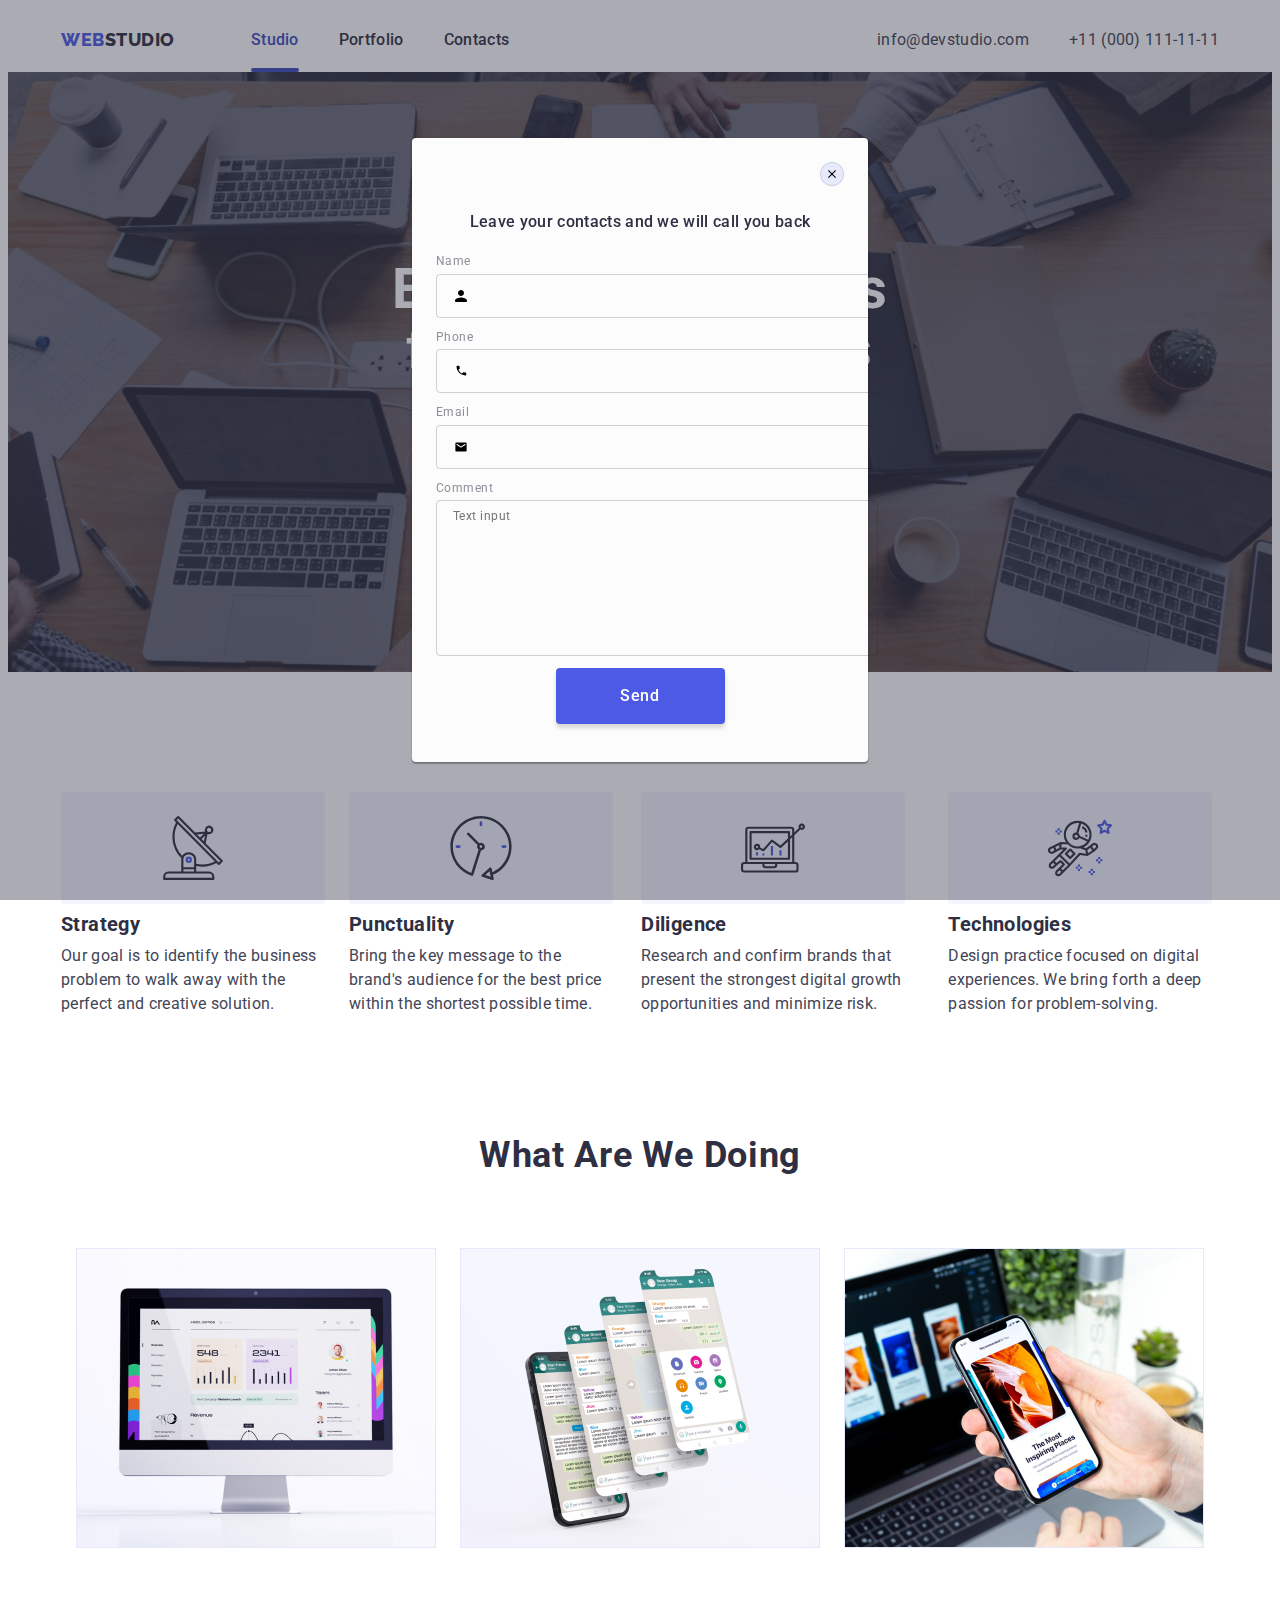
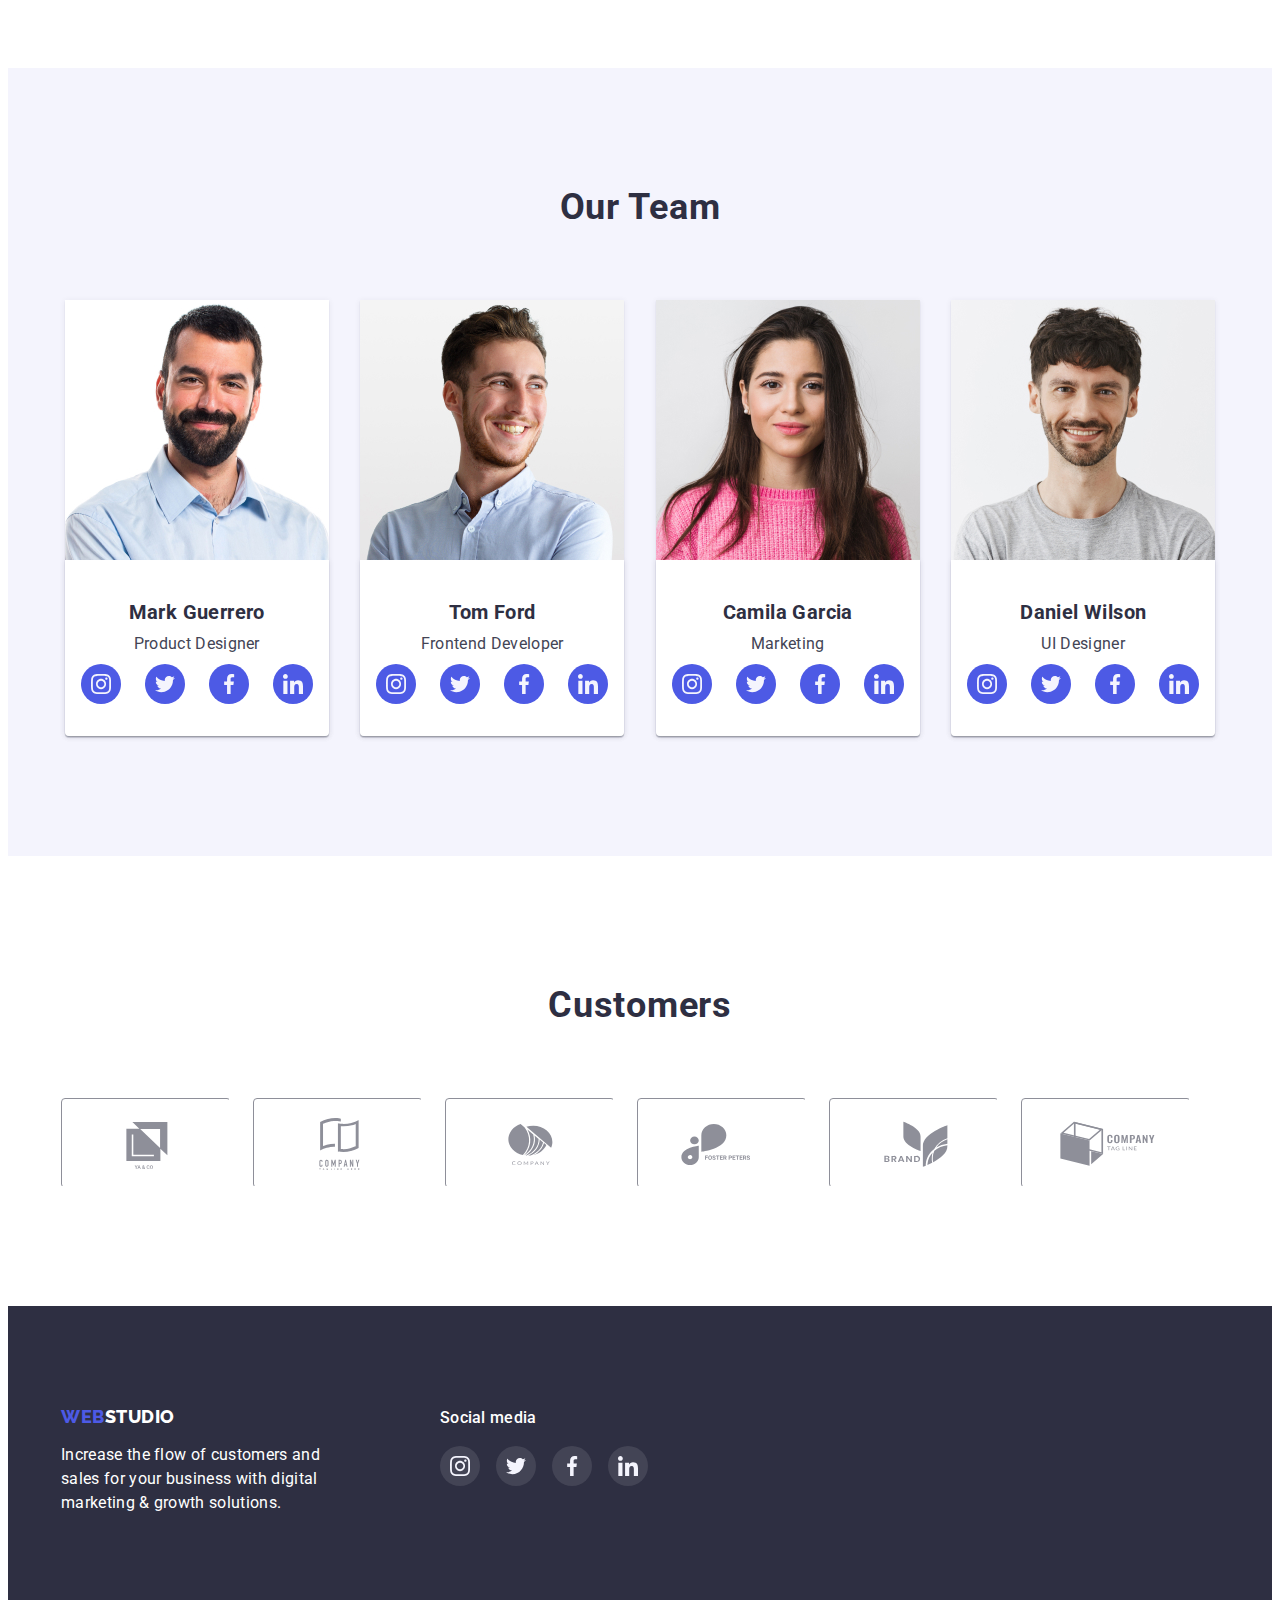
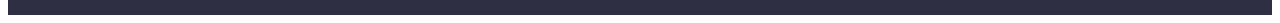
==== index.html @ 7831f826 "commit" ====
<!DOCTYPE html>
<html lang="en">
  <head>
    <meta charset="UTF-8" />
    <meta http-equiv="X-UA-Compatible" content="IE=edge" />
    <meta name="viewport" content="width=device-width, initial-scale=1.0" />
    <title>Document</title>
    <link rel="preconnect" href="https://fonts.googleapis.com" />
    <link rel="preconnect" href="https://fonts.gstatic.com" crossorigin />
    <link
      href="https://fonts.googleapis.com/css2?family=Raleway:wght@800&family=Roboto:wght@400;500;700;900&display=swap"
      rel="stylesheet"
    />
    <link
      rel="stylesheet"
      href="https://cdnjs.cloudflare.com/ajax/libs/modern-normalize/1.1.0/modern-normalize.min.css"
      integrity="sha512-wpPYUAdjBVSE4KJnH1VR1HeZfpl1ub8YT/NKx4PuQ5NmX2tKuGu6U/JRp5y+Y8XG2tV+wKQpNHVUX03MfMFn9Q=="
      crossorigin="anonymous"
      referrerpolicy="no-referrer"
    />
    <link rel="stylesheet" href="./css/styles.css" />
  </head>
  <body>
    <!-- header -->
    <header>
      <div class="container main-nav">
        <nav class="nav">
          <a class="logo-link-header link" href="./index.html"
            ><span class="logo">Web</span><span class="logo-end">Studio</span>
          </a>
          <ul class="site-nav list">
            <li class="item">
              <a class="active-link link current" href="./index.html">Studio</a>
            </li>
            <li class="item">
              <a class="active-link link" href="./portfolio.html">Portfolio</a>
            </li>
            <li class="item">
              <a class="active-link link" href="">Contacts</a>
            </li>
          </ul>
        </nav>

        <address class="nav-container">
          <ul class="nav-adress">
            <li class="list">
              <a class="mail item link" href="mailto:info@devstudio.com"
                >info@devstudio.com</a
              >
            </li>
            <li class="list">
              <a class="phone link" href="tel:+110001111111"
                >+11 (000) 111-11-11</a
              >
            </li>
          </ul>
        </address>
      </div>
    </header>
    <!-- hero -->
    <main>
      <section class="section-hero hero-wrap">
        <div class="container">
          <h1 class="hero">Effective Solutions for Your Business</h1>
          <button type="button" class="button-hero" data-modal-open>
            Order Service
          </button>
        </div>
        <!--  <div class="backdrop is-hidden" data-modal> -->
        <div class="backdrop" data-modal>
          <div class="modal">
            <button type="button" class="modal-close" data-modal-close>
              <svg class="modal-icon-close" width="8" height="8">
                <use href="./images/icons.svg#icon-close-black"></use>
              </svg>
            </button>
            <p class="modal-title">
              Leave your contacts and we will call you back
            </p>
            <form class="modal-form">
              <div class="modal-field">
                <label class="input-text" for="name">Name</label>
                <div class="input-wrap">
                  <input
                    class="modal-input"
                    type="text"
                    name="name"
                    id="name"
                  />
                  <svg class="modal-icon" width="18px" height="18px">
                    <use href="./images/icons.svg#icon-person-black-icon"></use>
                  </svg>
                </div>
              </div>
              <div class="modal-field">
                <label class="input-text" for="phone">Phone</label>
                <div class="input-wrap">
                  <input
                    class="modal-input"
                    type="text"
                    name="phone"
                    id="phone"
                  />
                  <svg class="modal-icon" width="18px" height="18px">
                    <use href="./images/icons.svg#icon-phone-black-icon"></use>
                  </svg>
                </div>
              </div>
              <div class="modal-field">
                <label class="input-text" for="email">Email</label>
                <div class="input-wrap">
                  <input
                    class="modal-input"
                    type="text"
                    name="email"
                    id="email"
                  />
                  <svg class="modal-icon" width="18px" height="18px">
                    <use href="./images/icons.svg#icon-email-black-icon"></use>
                  </svg>
                </div>
              </div>
              <div class="modal-field">
                <label class="input-text" for="Comment">Comment</label>
                <div class="input-wrap">
                  <textarea class="modal-comment"
                    name="comment"
                    id="comment"
                    placeholder="Text input"
                  ></textarea>
                </div>
              </div>
              <button class="modal-button" type="submit">Send</button>
            </form>
          </div>
        </div>
      </section>
      <!-- about -->

      <section class="about">
        <div class="container">
          <h2 class="visually-hidden">about</h2>
          <ul class="about-list list">
            <li class="list-item">
              <div class="thumb">
                <svg class="team-soc-icon" width="64" height="64">
                  <use href="./images/icons.svg#icon-antenna"></use>
                </svg>
              </div>
              <h3 class="title-list">Strategy</h3>
              <p class="subtitle">
                Our goal is to identify the business problem to walk away with
                the perfect and creative solution.
              </p>
            </li>
            <li class="list-item">
              <div class="thumb">
                <svg class="team-soc-icon" width="64" height="64">
                  <use href="./images/icons.svg#icon-clock"></use>
                </svg>
              </div>
              <h3 class="title-list">Punctuality</h3>
              <p class="subtitle">
                Bring the key message to the brand's audience for the best price
                within the shortest possible time.
              </p>
            </li>
            <li class="list-item">
              <div class="thumb">
                <svg class="team-soc-icon" width="64" height="64">
                  <use href="./images/icons.svg#icon-diagram"></use>
                </svg>
              </div>
              <h3 class="title-list">Diligence</h3>
              <p class="subtitle">
                Research and confirm brands that present the strongest digital
                growth opportunities and minimize risk.
              </p>
            </li>
            <li class="list-item">
              <div class="thumb">
                <svg class="team-soc-icon" width="64" height="64">
                  <use href="./images/icons.svg#icon-astronaut"></use>
                </svg>
              </div>
              <h3 class="title-list">Technologies</h3>
              <p class="subtitle">
                Design practice focused on digital experiences. We bring forth a
                deep passion for problem-solving.
              </p>
            </li>
          </ul>
        </div>
      </section>

      <section>
        <div class="container">
          <h2 class="title-desk">What are we doing</h2>
          <ul class="going-title">
            <li class="list">
              <img
                class="image-list"
                src="./images/img1.jpg"
                alt="display picture"
                width="360"
              />
            </li>
            <li class="img-title list">
              <img
                class="image-list"
                src="./images/img2.jpg"
                alt="display phone"
                width="360"
              />
            </li>
            <li class="img-title list">
              <img
                class="image-list"
                src="./images/img3.jpg"
                alt="phone"
                width="360"
              />
            </li>
          </ul>
        </div>
      </section>

      <section class="team-section">
        <div class="container">
          <h2 class="title-team">Our Team</h2>
          <ul class="list title-workers">
            <li class="img-profile">
              <img
                src="./images/imgmarkguerrero.jpg"
                alt="markguerrero"
                width="264"
              />
              <div class="title-card">
                <h3 class="title-list">Mark Guerrero</h3>
                <p class="subtitle">Product Designer</p>
                <ul class="team-soc-list list">
                  <li class="team-soc-item">
                    <a class="team-soc-link link" href>
                      <svg class="team-soc-icon" width="20" height="20">
                        <use href="./images/icons.svg#icon-instagram"></use>
                      </svg>
                    </a>
                  </li>
                  <li class="team-soc-item">
                    <a class="team-soc-link link" href
                      ><svg class="team-soc-icon" width="20" height="20">
                        <use href="./images/icons.svg#icon-twitter"></use>
                      </svg>
                    </a>
                  </li>
                  <li class="team-soc-item">
                    <a class="team-soc-link link" href
                      ><svg class="team-soc-icon" width="20" height="20">
                        <use href="./images/icons.svg#icon-facebook"></use>
                      </svg>
                    </a>
                  </li>
                  <li class="team-soc-item">
                    <a class="team-soc-link link" href>
                      <svg class="team-soc-icon" width="20" height="20">
                        <use href="./images/icons.svg#icon-linkedin"></use>
                      </svg>
                    </a>
                  </li>
                </ul>
              </div>
            </li>
            <li class="img-profile">
              <img src="./images/imgtomford.jpg" alt="tomford" width="264" />
              <div class="title-card">
                <h3 class="title-list">Tom Ford</h3>
                <p class="subtitle">Frontend Developer</p>
                <ul class="team-soc-list list">
                  <li class="team-soc-item">
                    <a class="team-soc-link link" href>
                      <svg class="team-soc-icon" width="20" height="20">
                        <use href="./images/icons.svg#icon-instagram"></use>
                      </svg>
                    </a>
                  </li>
                  <li class="team-soc-item">
                    <a class="team-soc-link link" href
                      ><svg class="team-soc-icon" width="20" height="20">
                        <use href="./images/icons.svg#icon-twitter"></use>
                      </svg>
                    </a>
                  </li>
                  <li class="team-soc-item">
                    <a class="team-soc-link link" href
                      ><svg class="team-soc-icon" width="20" height="20">
                        <use href="./images/icons.svg#icon-facebook"></use>
                      </svg>
                    </a>
                  </li>
                  <li class="team-soc-item">
                    <a class="team-soc-link link" href>
                      <svg class="team-soc-icon" width="20" height="20">
                        <use href="./images/icons.svg#icon-linkedin"></use>
                      </svg>
                    </a>
                  </li>
                </ul>
              </div>
            </li>
            <li class="img-profile">
              <img
                src="./images/imgcamilagarcia.jpg"
                alt="camilagarcia"
                width="264"
              />
              <div class="title-card">
                <h3 class="title-list">Camila Garcia</h3>
                <p class="subtitle">Marketing</p>
                <ul class="team-soc-list list">
                  <li class="team-soc-item">
                    <a class="team-soc-link link" href>
                      <svg class="team-soc-icon" width="20" height="20">
                        <use href="./images/icons.svg#icon-instagram"></use>
                      </svg>
                    </a>
                  </li>
                  <li class="team-soc-item">
                    <a class="team-soc-link link" href
                      ><svg class="team-soc-icon" width="20" height="20">
                        <use href="./images/icons.svg#icon-twitter"></use>
                      </svg>
                    </a>
                  </li>
                  <li class="team-soc-item">
                    <a class="team-soc-link link" href
                      ><svg class="team-soc-icon" width="20" height="20">
                        <use href="./images/icons.svg#icon-facebook"></use>
                      </svg>
                    </a>
                  </li>
                  <li class="team-soc-item">
                    <a class="team-soc-link link" href>
                      <svg class="team-soc-icon" width="20" height="20">
                        <use href="./images/icons.svg#icon-linkedin"></use>
                      </svg>
                    </a>
                  </li>
                </ul>
              </div>
            </li>
            <li class="img-profile">
              <img
                src="./images/imgdanielwilson.jpg"
                alt="danielwilson"
                width="264"
              />
              <div class="title-card">
                <h3 class="title-list">Daniel Wilson</h3>
                <p class="subtitle">UI Designer</p>
                <ul class="team-soc-list list">
                  <li class="team-soc-item">
                    <a class="team-soc-link link" href>
                      <svg class="team-soc-icon" width="20" height="20">
                        <use href="./images/icons.svg#icon-instagram"></use>
                      </svg>
                    </a>
                  </li>
                  <li class="team-soc-item">
                    <a class="team-soc-link link" href
                      ><svg class="team-soc-icon" width="20" height="20">
                        <use href="./images/icons.svg#icon-twitter"></use>
                      </svg>
                    </a>
                  </li>
                  <li class="team-soc-item">
                    <a class="team-soc-link link" href
                      ><svg class="team-soc-icon" width="20" height="20">
                        <use href="./images/icons.svg#icon-facebook"></use>
                      </svg>
                    </a>
                  </li>
                  <li class="team-soc-item">
                    <a class="team-soc-link link" href>
                      <svg class="team-soc-icon" width="20" height="20">
                        <use href="./images/icons.svg#icon-linkedin"></use>
                      </svg>
                    </a>
                  </li>
                </ul>
              </div>
            </li>
          </ul>
        </div>
      </section>
      <section>
        <div class="container">
          <h2 class="title-customers">Customers</h2>
          <ul class="list-customers list">
            <li class="item-customers">
              <a class="customers-link link" href>
                <svg class="hover-icons" width="104" height="56">
                  <use href="./images/icons.svg#icon-logo-yaco"></use>
                </svg>
              </a>
            </li>
            <li class="item-customers">
              <a class="customers-link link" href>
                <svg class="hover-icons" width="104" height="56">
                  <use href="./images/icons.svg#icon-logo-comp-tag"></use>
                </svg>
              </a>
            </li>
            <li class="item-customers">
              <a class="customers-link link" href>
                <svg class="hover-icons" width="104" height="56">
                  <use href="./images/icons.svg#icon-logo-company"></use>
                </svg>
              </a>
            </li>
            <li class="item-customers">
              <a class="customers-link link" href>
                <svg class="hover-icons" width="104" height="56">
                  <use href="./images/icons.svg#icon-logo-foster"></use>
                </svg>
              </a>
            </li>
            <li class="item-customers">
              <a class="customers-link link" href>
                <svg class="hover-icons" width="104" height="56">
                  <use href="./images/icons.svg#icon-logo-brand"></use>
                </svg>
              </a>
            </li>
            <li class="item-customers">
              <a class="customers-link link" href>
                <svg class="hover-icons" width="104" height="56">
                  <use href="./images/icons.svg#icon-logo-tag-line"></use>
                </svg>
              </a>
            </li>
          </ul>
        </div>
      </section>
    </main>
    <!-- footer -->
    <footer class="footer-background">
      <div class="container footer-container">
        <div class="footer-container-logo">
          <a class="logo-link-header link" href="./index.html"
            ><span class="logo">Web</span
            ><span class="logo-end-footer">Studio</span>
          </a>
          <p class="footer-subtitle">
            Increase the flow of customers and <br />
            sales for your business with digital <br />
            marketing & growth solutions.
          </p>
        </div>
        <div class="container-footer-soc">
          <p class="container-footer-soc-title">Social media</p>
          <ul class="ft-soc-list list">
            <li class="ft-soc-item">
              <a class="ft-soc-link link" href>
                <svg class="ft-soc-icon" width="20" height="20">
                  <use href="./images/icons.svg#icon-instagram"></use>
                </svg>
              </a>
            </li>
            <li class="ft-soc-item">
              <a class="ft-soc-link link" href
                ><svg class="ft-soc-icon" width="20" height="20">
                  <use href="./images/icons.svg#icon-twitter"></use>
                </svg>
              </a>
            </li>
            <li class="ft-soc-item">
              <a class="ft-soc-link link" href
                ><svg class="ft-soc-icon" width="20" height="20">
                  <use href="./images/icons.svg#icon-facebook"></use>
                </svg>
              </a>
            </li>
            <li class="ft-soc-item">
              <a class="ft-soc-link link" href>
                <svg class="ft-soc-icon" width="20" height="20">
                  <use href="./images/icons.svg#icon-linkedin"></use>
                </svg>
              </a>
            </li>
          </ul>
        </div>
      </div>
    </footer>
    <script src="./js/modal.js"></script>
  </body>
</html>
---- css/styles.css ----
/* приховані заголовки */
.visually-hidden {
  position: absolute;
  width: 1px;
  height: 1px;
  margin: -1px;
  border: 0;
  padding: 0;

  white-space: nowrap;
  clip-path: inset(100%);
  clip: rect(0 0 0 0);
  overflow: hidden;
}
/* модальне вікно */
.modal-title {
  font-family: "Roboto";
  font-style: normal;
  font-weight: 500;
  font-size: 16px;
  line-height: 1.5;
  text-align: center;
  letter-spacing: 0.02em;
  color: #2e2f42;
  margin-top: 24px;
  margin-bottom: 16px;
}
.modal-input {
  width: 100%;
  height: 40px;
  padding-left: 38px;
  background-color: transparent;
  border: 1px solid rgba(33, 33, 33, 0.2);
  border-radius: 4px;
}
.modal-icon {
  position: absolute;
  left: 16px;
  top: 50%;
  transform: translateY(-50%);
}
.input-wrap {
  position: relative;
  margin-top: 4px;
}
.modal-input:focus,
.modal-input:hover {
  border: 1px solid #4d5ae5;
  border-radius: 4px;
}
/* .modal-input:focus + .modal-icon {
  border: 1px solid #4d5ae5;
  border-radius: 4px;
} */
.modal-input:focus + .modal-icon {
  fill: #4d5ae5;
}

/* input:focus {
  border: 1px solid #4d5ae5;
  border-radius: 4px;
  color: #4d5ae5;
} */
.modal-comment {
  width: 100%;
  height: 138px;
  padding: 8px 16px;
  background-color: transparent;
  border: 1px solid rgba(33, 33, 33, 0.2);
  border-radius: 4px;
  font-family: "Roboto";
  font-style: normal;
  font-weight: 400;
  font-size: 12px;
  line-height: 1.3;
  letter-spacing: 0.04em;
  color: rgba(117, 117, 117, 0.5);
  resize: none;
}
.input-text {
  font-family: "Roboto";
  font-style: normal;
  font-weight: 400;
  font-size: 12px;
  line-height: 1.3;
  letter-spacing: 0.04em;
  color: #8e8f99;
}
.modal-field {
  margin-bottom: 8px;
  text-align: left;
}
/* chaild дописати для нижн марджина 8пх */
.modal-button {
  width: 169px;
  height: 56px;
  text-align: center;
  background: #4d5ae5;
  box-shadow: 0px 4px 4px rgba(0, 0, 0, 0.15);
  border-radius: 4px;
  font-family: "Roboto";
  font-style: normal;
  font-weight: 500;
  font-size: 16px;
  line-height: 1.5;
  letter-spacing: 0.04em;
  color: #ffffff;
  border: none;
  cursor: pointer;
  transition-property: background;
  transition-duration: 250ms;
  transition-timing-function: cubic-bezier(0.4, 0, 0.2, 1);
}
.modal-button:hover,
.modal-button:focus {
  background: #404bbf;
}

.backdrop {
  position: fixed;
  left: 0;
  top: 0;
  width: 100%;
  height: 100%;
  background: rgba(46, 47, 66, 0.4);
  opacity: 1;
  visibility: visible;
  transition: opacity 250ms linear, visibility 300ms linear;
}
.backdrop.is-hidden {
  visibility: hidden;
  opacity: 0;
  pointer-events: none;
}

.backdrop.is-hidden .modal {
  transition: translate 300ms linear;
}

.modal {
  position: absolute;
  width: 408px;
  min-height: 576px;
  top: 50%;
  left: 50%;
  transform: translate(-50%, -50%);
  background: #fcfcfc;
  box-shadow: 0px 1px 1px rgba(0, 0, 0, 0.14), 0px 1px 3px rgba(0, 0, 0, 0.12),
    0px 2px 1px rgba(0, 0, 0, 0.2);
  border-radius: 4px;
  padding: 24px;
  transition: transform 300ms linear;
}

.modal-close {
  width: 24px;
  height: 24px;
  background: #e7e9fc;
  border: 1px solid rgba(0, 0, 0, 0.1);
  border-radius: 50%;
  display: flex;
  align-items: center;
  justify-content: center;
  padding: 0;
  margin-left: auto;
  transition-duration: 250ms;
  transition-timing-function: cubic-bezier(0.4, 0, 0.2, 1);
}

.modal-close:hover,
.modal-close:focus {
  background: #404bbf;
  fill: #ffffff;
  border-radius: 4px;
  border-radius: 50%;
  cursor: pointer;
}
/* кінець мод вікна */
p,
h1,
h2,
h3,
h4,
h5,
h6 {
  margin: 0;
}
ul {
  margin: 0;
  padding-left: 0;
}
img {
  display: block;
  max-width: 100%;
  height: auto;
}
.container {
  max-width: 1158px;
  padding-left: 15px;
  padding-right: 15px;
  margin: 0 auto;
}
.nav {
  display: flex;
  align-items: center;
}

:root {
  --primary-brand: #4d5ae5;
  --pressed-state: #404bbf;
  --dark: #2e2f42;
  --success: #31d0aa;
  --text: #434455;
  --subtle-text: #8e8f99;
  --accent: #e7e9fc;
  --light: #f4f4fd;
  --white-color: #ffffff;
}
body {
  font-family: "Roboto", sans-serif;
  color: #ffffff;
}
.list {
  list-style: none;
}
.link {
  text-decoration: none;
}

.site-nav {
  display: flex;
  margin-left: 76px;
}
.site-nav .link {
  display: block;
  padding-top: 20px;
  padding-bottom: 20px;
  color: var(--dark);
  font-weight: 500;
  font-size: 16px;
  line-height: 1.5;
  letter-spacing: 0.02em;
}
.site-nav .item:last-child {
  margin-right: 0;
}
.item {
  margin-right: 40px;
}
.active-link {
  position: relative;
  transition-property: color;
  transition-duration: 250ms;
  transition-timing-function: cubic-bezier(0.4, 0, 0.2, 1);
}
.active-link:hover,
.active-link:focus,
.active-link.current {
  color: var(--pressed-state);
}
.active-link.link.current::after {
  content: "";
  display: block;
  width: 100%;
  height: 4px;
  border-radius: 2px;
  background: #404bbf;
  position: absolute;
  left: 0;
  bottom: 0;
}

.phone {
  font-family: "Roboto", sans-serif;
  font-style: normal;
  font-size: 16px;
  line-height: 1.5;
  letter-spacing: 0.02em;
  color: var(--text);
  transition-property: color;
  transition-duration: 250ms;
  transition-timing-function: cubic-bezier(0.4, 0, 0.2, 1);
}
.mail {
  font-family: "Roboto", sans-serif;
  font-style: normal;
  font-size: 16px;
  line-height: 1.5;
  letter-spacing: 0.02em;
  color: var(--text);
  transition-property: color;
  transition-duration: 250ms;
  transition-timing-function: cubic-bezier(0.4, 0, 0.2, 1);
}
.mail:hover,
.mail:focus {
  color: var(--pressed-state);
}
.phone:hover,
.phone:focus {
  color: var(--pressed-state);
}

.nav-adress {
  display: flex;
  margin-left: auto;
}
.nav-container {
  display: flex;
  margin-left: auto;
}
.main-nav {
  display: flex;
  align-items: center;
}
.border-botton {
  border-bottom: 1px solid var(--accent);
}

/* hero */
.section-hero {
  background-color: var(--dark);
  padding-top: 188px;
  padding-bottom: 188px;
  text-align: center;
  display: flex;
}
.hero-wrap {
  max-width: 1440px;
  margin-left: auto;
  margin-right: auto;
  background-image: linear-gradient(
      rgba(46, 47, 66, 0.7),
      rgba(46, 47, 66, 0.7)
    ),
    url(../images/people-office.jpg);
  background-repeat: no-repeat;
  background-position: center;
  background-size: cover;
}
.hero {
  font-size: 56px;
  line-height: 1.07;
  letter-spacing: 0.02em;
  color: var(--white-color);
  color: var(--primery-background);
  max-width: 500px;
  text-align: center;
}
.button-hero {
  font-family: inherit;
  font-weight: 500;
  font-size: 16px;
  line-height: 1.5;
  letter-spacing: 0.04em;
  cursor: pointer;
  border: none;
  margin-top: 48px;
  padding: 16px 32px;
  color: #ffffff;
  background: #4d5ae5;
  box-shadow: 0px 4px 4px rgba(0, 0, 0, 0.15);
  border-radius: 4px;
  transition-property: background;
  transition-duration: 250ms;
  transition-timing-function: cubic-bezier(0.4, 0, 0.2, 1);
}

.button-hero:hover,
.button-hero:focus {
  background: var(--pressed-state);
}
/* ___________hero end______________ */

.thumb {
  background: #f4f4fd;
  border-radius: 4px;
  width: 264px;
  height: 112px;
  display: flex;
  align-items: center;
  justify-content: center;
}
.card-container {
  display: flex;
  flex-wrap: wrap;
  gap: 24px;
  row-gap: 48px;
}
/* .img-item {
  width: calc((100%-60px) / 3);
} */

.img-item:hover .img-cover-text,
.img-link:focus .img-cover-text {
  transform: translateY(0);
}

.img-cover-text {
  position: absolute;
  top: 0;
  padding: 40px 32px 164px 40px;
  height: 100%;
  font-family: "Roboto";
  font-style: normal;
  font-weight: 400;
  font-size: 16px;
  line-height: 1.5;
  letter-spacing: 0.02em;
  color: #f4f4fd;
  background: #4d5ae5;
  background-blend-mode: soft-light;
  mix-blend-mode: normal;
  transform: translateY(100%);
  transition: transform 250ms cubic-bezier(0.4, 0, 0.2, 1);
}
.img-cover-wrap {
  position: relative;
  overflow: hidden;
}

.img-filtr {
  padding: 32px 0 32px 16px;
  border: 1px solid var(--accent);
  border-top: none;
  background: #ffffff;
}
.filtr-container {
  display: flex;
  justify-content: center;
  gap: 24px;
  margin-bottom: 72px;
}
.btn-filter {
  background: var(--light);
  border: 1px solid var(--accent);
  border-radius: 4px;
  display: flex;
  flex-direction: row;
  align-items: flex-start;
  padding: 12px 24px;
  transition-property: color, background;
  transition-duration: 250ms;
  transition-timing-function: cubic-bezier(0.4, 0, 0.2, 1);
}
.btn-filtr-text {
  font-family: inherit;
  font-weight: 500;
  font-size: 16px;
  line-height: 1.5;
  letter-spacing: 0.04em;
  cursor: pointer;
  color: #4d5ae5;
}
.btn-filter:hover,
.btn-filter:focus {
  color: #ffffff;
  background: var(--pressed-state);
  box-shadow: 0px 3px 1px rgba(0, 0, 0, 0.1), 0px 2px 1px rgba(0, 0, 0, 0.08),
    0px 2px 2px rgba(0, 0, 0, 0.12);
  border-radius: 4px;
  border: none;
}

.img-link {
  display: block;

  transition-duration: 250ms;
  transition-timing-function: cubic-bezier(0.4, 0, 0.2, 1);
}

.img-link:hover,
.img-link:focus {
  box-shadow: 0px 1px 6px rgba(46, 47, 66, 0.08),
    0px 1px 1px rgba(46, 47, 66, 0.16), 0px 2px 1px rgba(46, 47, 66, 0.08);
}

.going-title {
  justify-content: center;
  display: flex;
  gap: 24px;
  margin-bottom: 120px;
}

.title-desk {
  font-family: "Roboto";
  font-size: 36px;
  line-height: 1.11;
  letter-spacing: 0.02em;
  text-transform: capitalize;
  color: var(--dark);
  text-align: center;
  margin-bottom: 72px;
}
.title-team {
  font-family: "Roboto";
  font-size: 36px;
  line-height: 1.11;
  letter-spacing: 0.02em;
  text-transform: capitalize;
  color: var(--dark);
  text-align: center;
  margin-bottom: 72px;
}
.title-card {
  padding: 32px 16px;
  display: flex;
  flex-direction: column;
  /* justify-content: center; */
  align-items: center;
  background: #ffffff;
  box-shadow: 0px 1px 6px rgba(46, 47, 66, 0.08),
    0px 1px 1px rgba(46, 47, 66, 0.16), 0px 2px 1px rgba(46, 47, 66, 0.08);
  border-radius: 0px 0px 4px 4px;
}
.title-list {
  font-size: 20px;
  line-height: 1.2;
  letter-spacing: 0.02em;
  color: var(--dark);
  margin-top: 8px;
  margin-bottom: 8px;
}
.subtitle {
  font-size: 16px;
  line-height: 1.5;
  letter-spacing: 0.02em;
  color: var(--text);
}

.img-profile {
  background: #ffffff;
  box-shadow: 0px 1px 6px rgba(46, 47, 66, 0.08),
    0px 1px 1px rgba(46, 47, 66, 0.16), 0px 2px 1px rgba(46, 47, 66, 0.08);
  border-radius: 0px 0px 4px 4px;
}
.about {
  padding-top: 120px;
  padding-bottom: 120px;
}
.about-list {
  display: flex;
  gap: 24px;
}

.title-workers {
  justify-content: space-around;
  display: flex;
  gap: 24px;
}

.team-section {
  background: var(--light);
  padding-top: 120px;
  padding-bottom: 120px;
}
.main-bgcolor {
  background: #ffffff;
  padding-top: 96px;
  padding-bottom: 120px;
}

.title-customers {
  font-family: "Roboto";
  font-style: normal;
  font-weight: 700;
  font-size: 36px;
  line-height: 1.11;
  letter-spacing: 0.02em;
  text-transform: capitalize;
  color: var(--dark);
  text-align: center;
  margin-top: 130px;
}
.list-customers {
  display: flex;
  gap: 24px;
  padding-bottom: 120px;
  padding-top: 72px;
}
.item-customers {
  width: 168px;
  height: 88px;
  background-position: center;
  overflow: hidden;
}

.customers-link {
  width: 100%;
  height: 100%;
  display: flex;
  align-items: center;
  justify-content: center;
  border: 1px solid #8e8f99;
  border-radius: 4px;
  color: #8e8f99;
  transition-property: border-color, color;
  transition-duration: 250ms;
  transition-timing-function: cubic-bezier(0.4, 0, 0.2, 1);
}
.customers-link:hover,
.customers-link:focus {
  border-color: #404bbf;
  color: #404bbf;
}
.hover-icons {
  fill: currentColor;
}
/* footer */

.footer-background {
  background: var(--dark);
  padding-top: 100px;
  padding-bottom: 100px;
  display: flex;
  margin: 0 auto;
}
.footer-container {
  display: flex;
  width: 1158px;
}
.footer-container-logo {
  padding-right: 120px;
}

/* .container-footer-soc {
} */

.footer-subtitle {
  font-family: "Roboto", sans-serif;
  font-size: 16px;
  line-height: 1.5;
  letter-spacing: 0.02em;
  color: var(--white-color);
  margin-top: 16px;
}
.team-soc-list {
  display: flex;
  justify-content: center;
  gap: 24px;
  margin-top: 8px;
}
.team-soc-link:hover,
.team-soc-link:focus {
  background-color: #404bbf;
}
.team-soc-item {
  width: 100%;
  height: 100%;
  background-position: center;
  overflow: hidden;
  border-radius: 50%;
}
.team-soc-link {
  width: 40px;
  height: 40px;
  display: flex;
  justify-content: center;
  align-items: center;
  background-color: #4d5ae5;
  transition-property: background-color;
  transition-duration: 250ms;
  transition-timing-function: cubic-bezier(0.4, 0, 0.2, 1);
}

/* .team-soc-icon{
  width: 20px;
  height: 20px;
} */

.ft-soc-list {
  display: flex;
  flex-direction: row;
  align-items: flex-start;
  gap: 16px;
}

.ft-soc-item {
  width: 40px;
  height: 40px;
  background-position: center;
  overflow: hidden;
  border-radius: 50%;
}

.ft-soc-link {
  width: 100%;
  height: 100%;
  display: flex;
  justify-content: center;
  align-items: center;
  background: rgba(255, 255, 255, 0.1);
  transition-property: background;
  transition-duration: 250ms;
  transition-timing-function: cubic-bezier(0.4, 0, 0.2, 1);
}

.ft-soc-link:hover,
.ft-soc-link:focus {
  background: #31d0aa;
}

.container-footer-soc-title {
  font-family: "Roboto";
  font-style: normal;
  font-weight: 500;
  font-size: 16px;
  line-height: 1.5;
  letter-spacing: 0.02em;
  color: #ffffff;
  display: block;
  margin-bottom: 16px;
}
/* логотип */
.logo {
  font-family: "Raleway", sans-serif;
  font-weight: 800;
  font-size: 18px;
  line-height: 1.17;
  letter-spacing: 0.03em;
  text-transform: uppercase;
  color: #4d5ae5;
}
.logo-end {
  font-family: "Raleway", sans-serif;
  font-weight: 800;
  font-size: 18px;
  line-height: 1.17;
  text-decoration: none;
  letter-spacing: 0.03em;
  text-transform: uppercase;
  color: var(--dark);
}
.logo-end-footer {
  font-family: "Raleway", sans-serif;
  font-weight: 800;
  font-size: 18px;
  line-height: 1.17;
  letter-spacing: 0.03em;
  text-transform: uppercase;
  color: #ffffff;
}
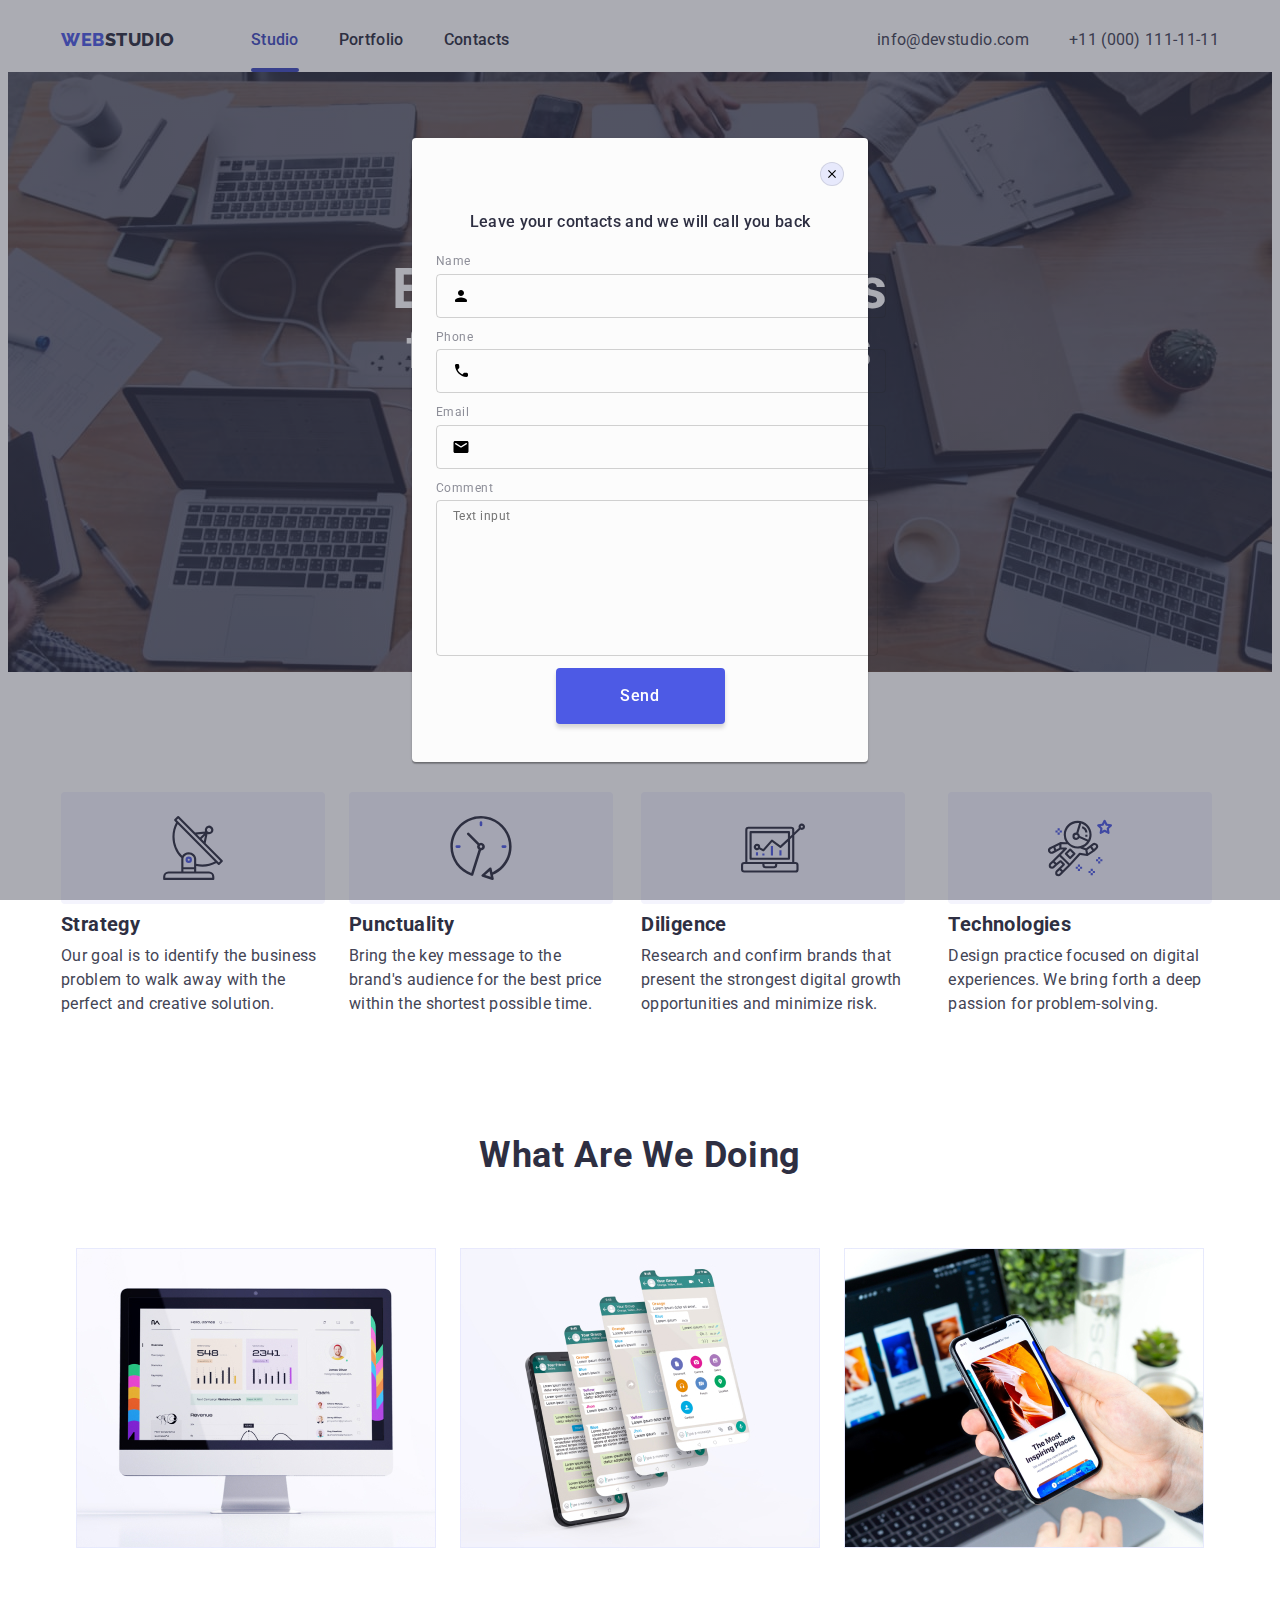
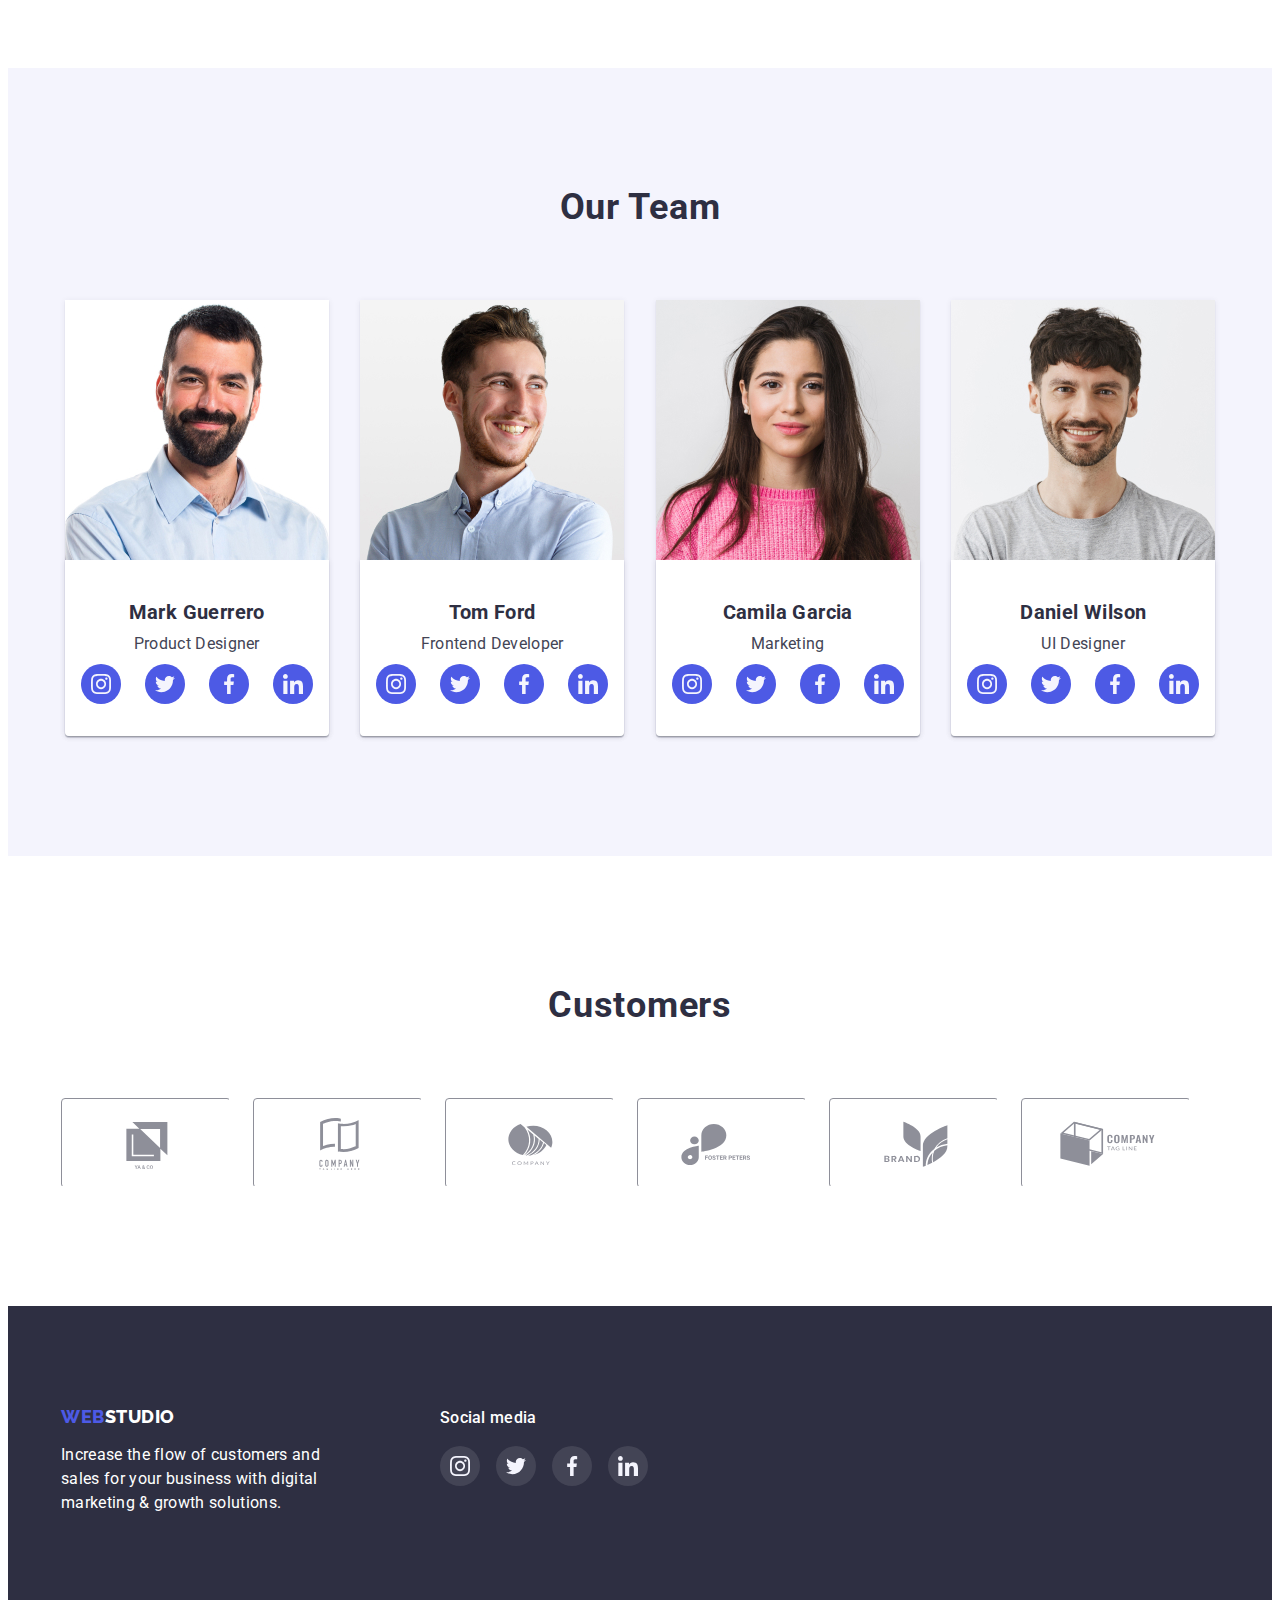
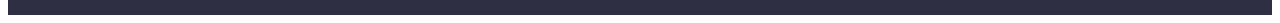
==== commit e2153301: "commit" ====
--- a/index.html
+++ b/index.html
@@ -101,7 +101,7 @@
                     name="phone"
                     id="phone"
                   />
-                  <svg class="modal-icon" width="18px" height="18px">
+                  <svg class="modal-icon" width="18px" height="24px">
                     <use href="./images/icons.svg#icon-phone-black-icon"></use>
                   </svg>
                 </div>
@@ -115,7 +115,7 @@
                     name="email"
                     id="email"
                   />
-                  <svg class="modal-icon" width="18px" height="18px">
+                  <svg class="modal-icon" width="18px" height="24px">
                     <use href="./images/icons.svg#icon-email-black-icon"></use>
                   </svg>
                 </div>
@@ -130,6 +130,7 @@
                   ></textarea>
                 </div>
               </div>
+              
               <button class="modal-button" type="submit">Send</button>
             </form>
           </div>
--- a/css/styles.css
+++ b/css/styles.css
@@ -47,6 +47,7 @@
 .modal-input:hover {
   border: 1px solid #4d5ae5;
   border-radius: 4px;
+  outline: none;
 }
 /* .modal-input:focus + .modal-icon {
   border: 1px solid #4d5ae5;
@@ -55,7 +56,11 @@
 .modal-input:focus + .modal-icon {
   fill: #4d5ae5;
 }
-
+.modal-comment:hover, .modal-comment:focus{
+  border: 1px solid #4d5ae5;
+  border-radius: 4px;
+  outline: none;
+}
 /* input:focus {
   border: 1px solid #4d5ae5;
   border-radius: 4px;
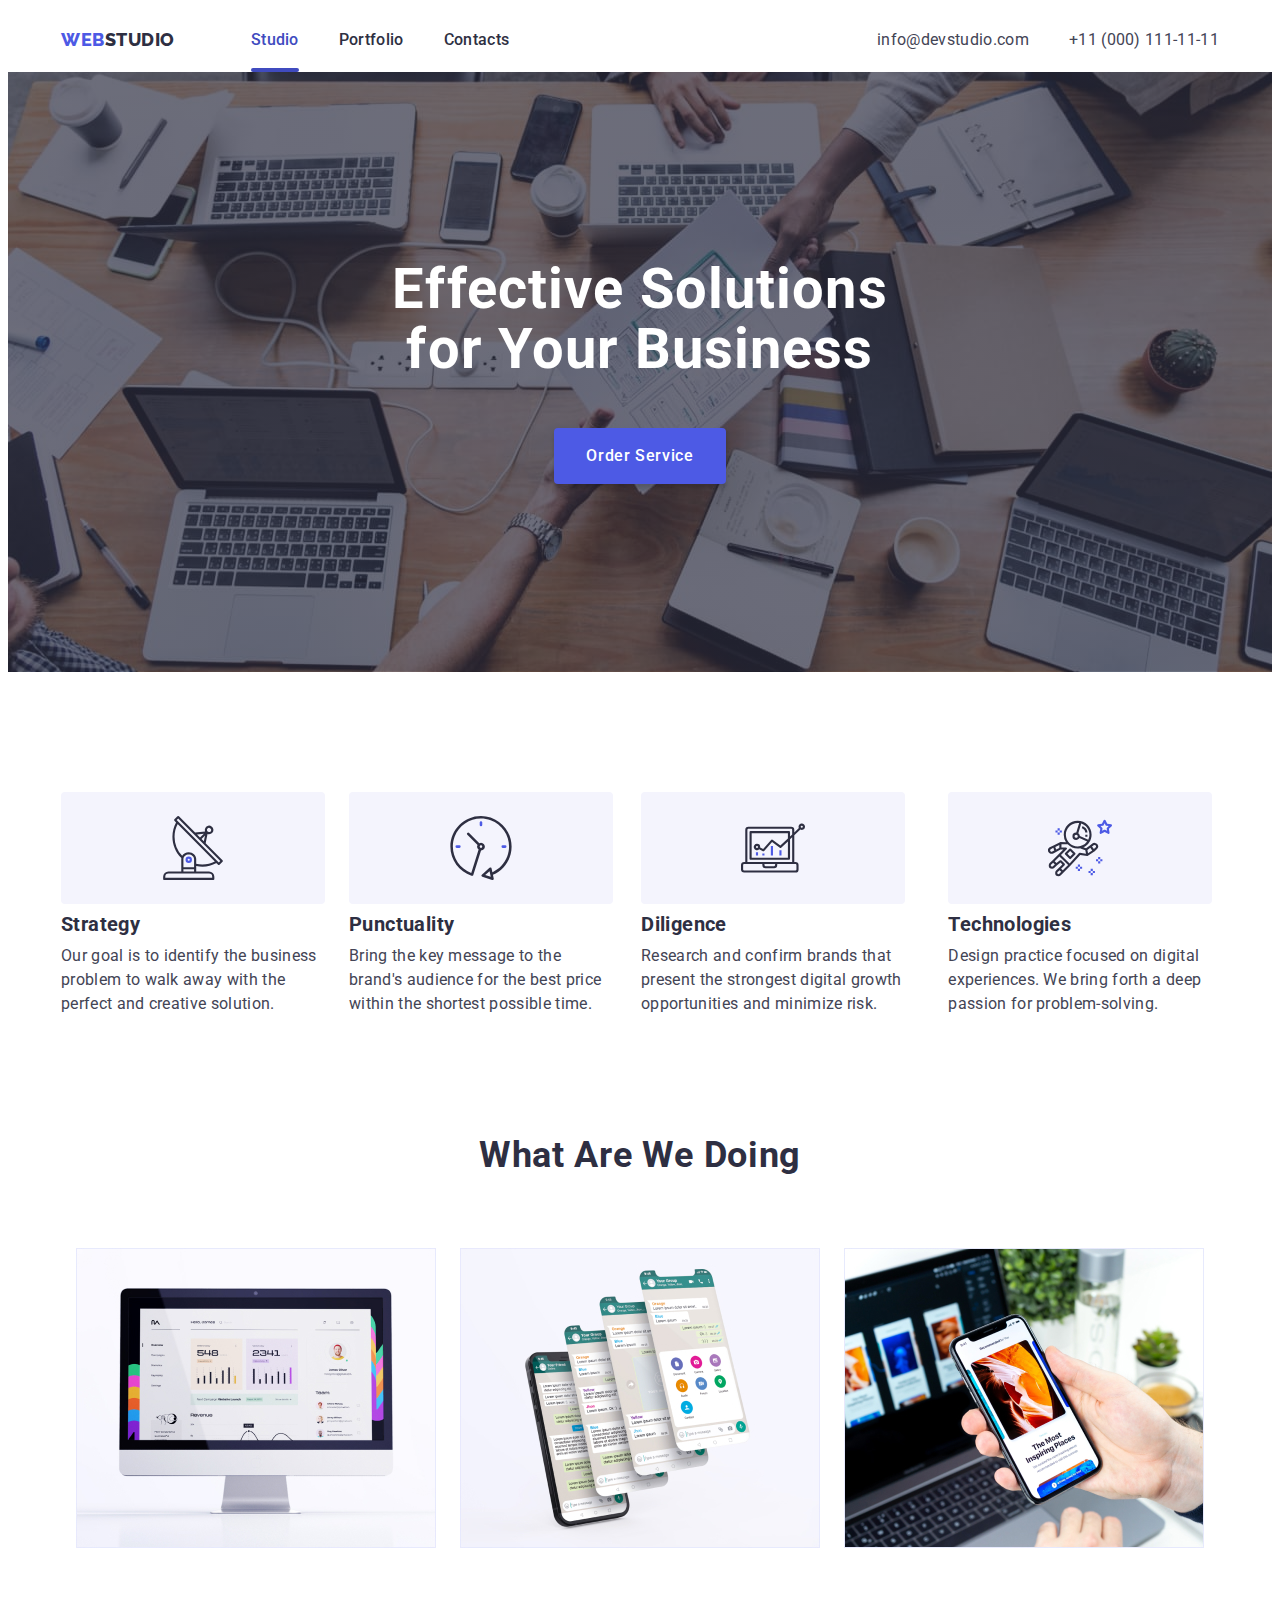
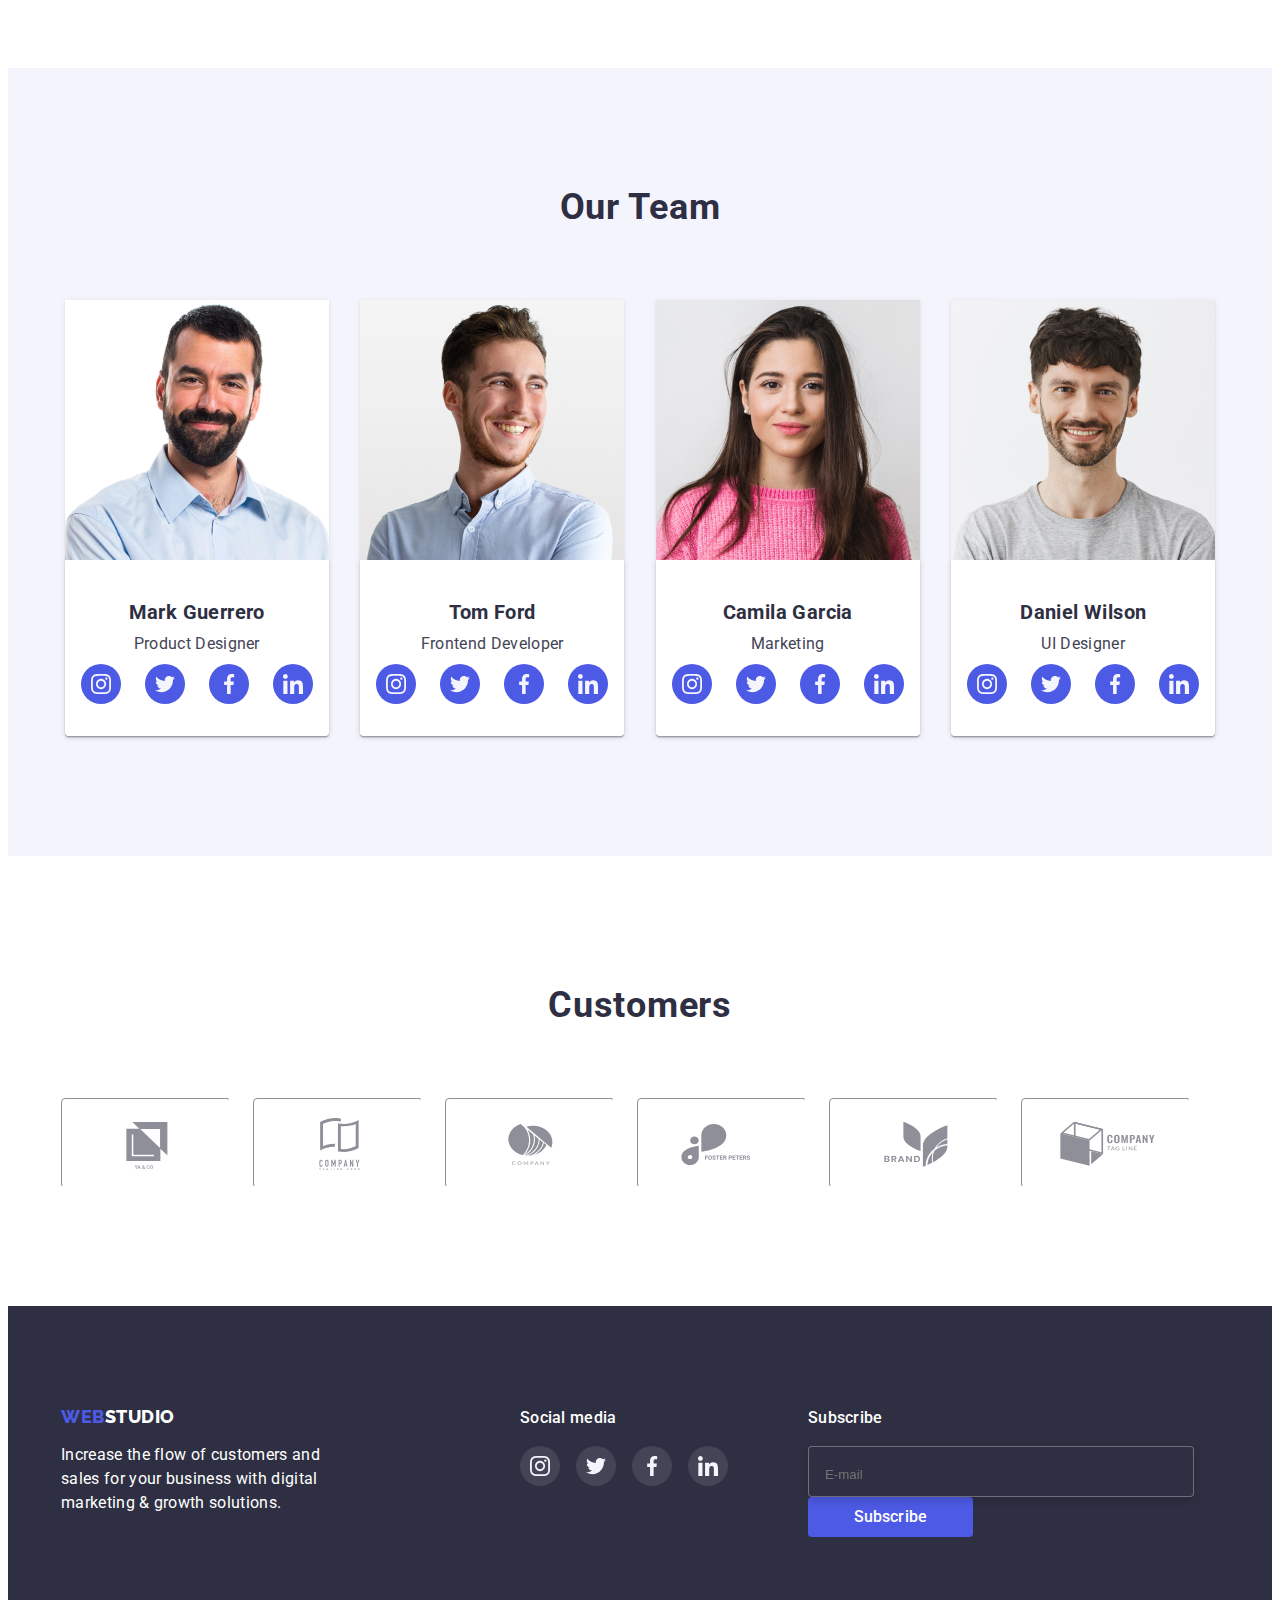
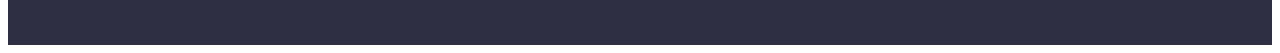
==== commit 24b185a2: "commit" ====
--- a/index.html
+++ b/index.html
@@ -66,7 +66,7 @@
             Order Service
           </button>
         </div>
-        <!--  <div class="backdrop is-hidden" data-modal> -->
+         <div class="backdrop is-hidden" data-modal>
         <div class="backdrop" data-modal>
           <div class="modal">
             <button type="button" class="modal-close" data-modal-close>
@@ -490,6 +490,22 @@
             </li>
           </ul>
         </div>
+        
+        <div class="container-footer-soc">
+        <p class="container-footer-soc-title">Subscribe</p>
+        <div class="modal-field">
+          <!-- <label class="input-text" for="subscribe-email"></label> -->
+          <div class="input-wrap">
+            <input
+              class="subscribe-input"
+              type="text"
+              name="subscribe-email"
+              id="subscribe-email"
+              placeholder="E-mail"
+            />
+            <button class="ft-modal-button" type="submit">Subscribe</button>
+          </div>
+        </div>
       </div>
     </footer>
     <script src="./js/modal.js"></script>
--- a/css/styles.css
+++ b/css/styles.css
@@ -56,7 +56,8 @@
 .modal-input:focus + .modal-icon {
   fill: #4d5ae5;
 }
-.modal-comment:hover, .modal-comment:focus{
+.modal-comment:hover,
+.modal-comment:focus {
   border: 1px solid #4d5ae5;
   border-radius: 4px;
   outline: none;
@@ -628,8 +629,9 @@
   padding-right: 120px;
 }
 
-/* .container-footer-soc {
-} */
+.container-footer-soc {
+  margin-left: 80px;
+}
 
 .footer-subtitle {
   font-family: "Roboto", sans-serif;
@@ -716,6 +718,34 @@
   display: block;
   margin-bottom: 16px;
 }
+
+.subscribe-input {
+  width: 100%;
+  height: 40px;
+  border: 1px solid rgba(255, 255, 255, 0.3);
+  filter: drop-shadow(0px 4px 4px rgba(0, 0, 0, 0.15));
+  border-radius: 4px;
+  padding-left: 16px;
+  padding-top: 8px;
+  background-color: #2e2f42;
+}
+
+.ft-modal-button {
+  width: 165px;
+  height: 40px;
+  padding: 8px 24px;
+  font-family: "Roboto";
+  font-style: normal;
+  font-weight: 500;
+  font-size: 16px;
+  line-height: 1.5;
+  letter-spacing: 0.01em;
+  color: #ffffff;
+  background: #4d5ae5;
+  border-radius: 4px;
+  border: none;
+}
+
 /* логотип */
 .logo {
   font-family: "Raleway", sans-serif;
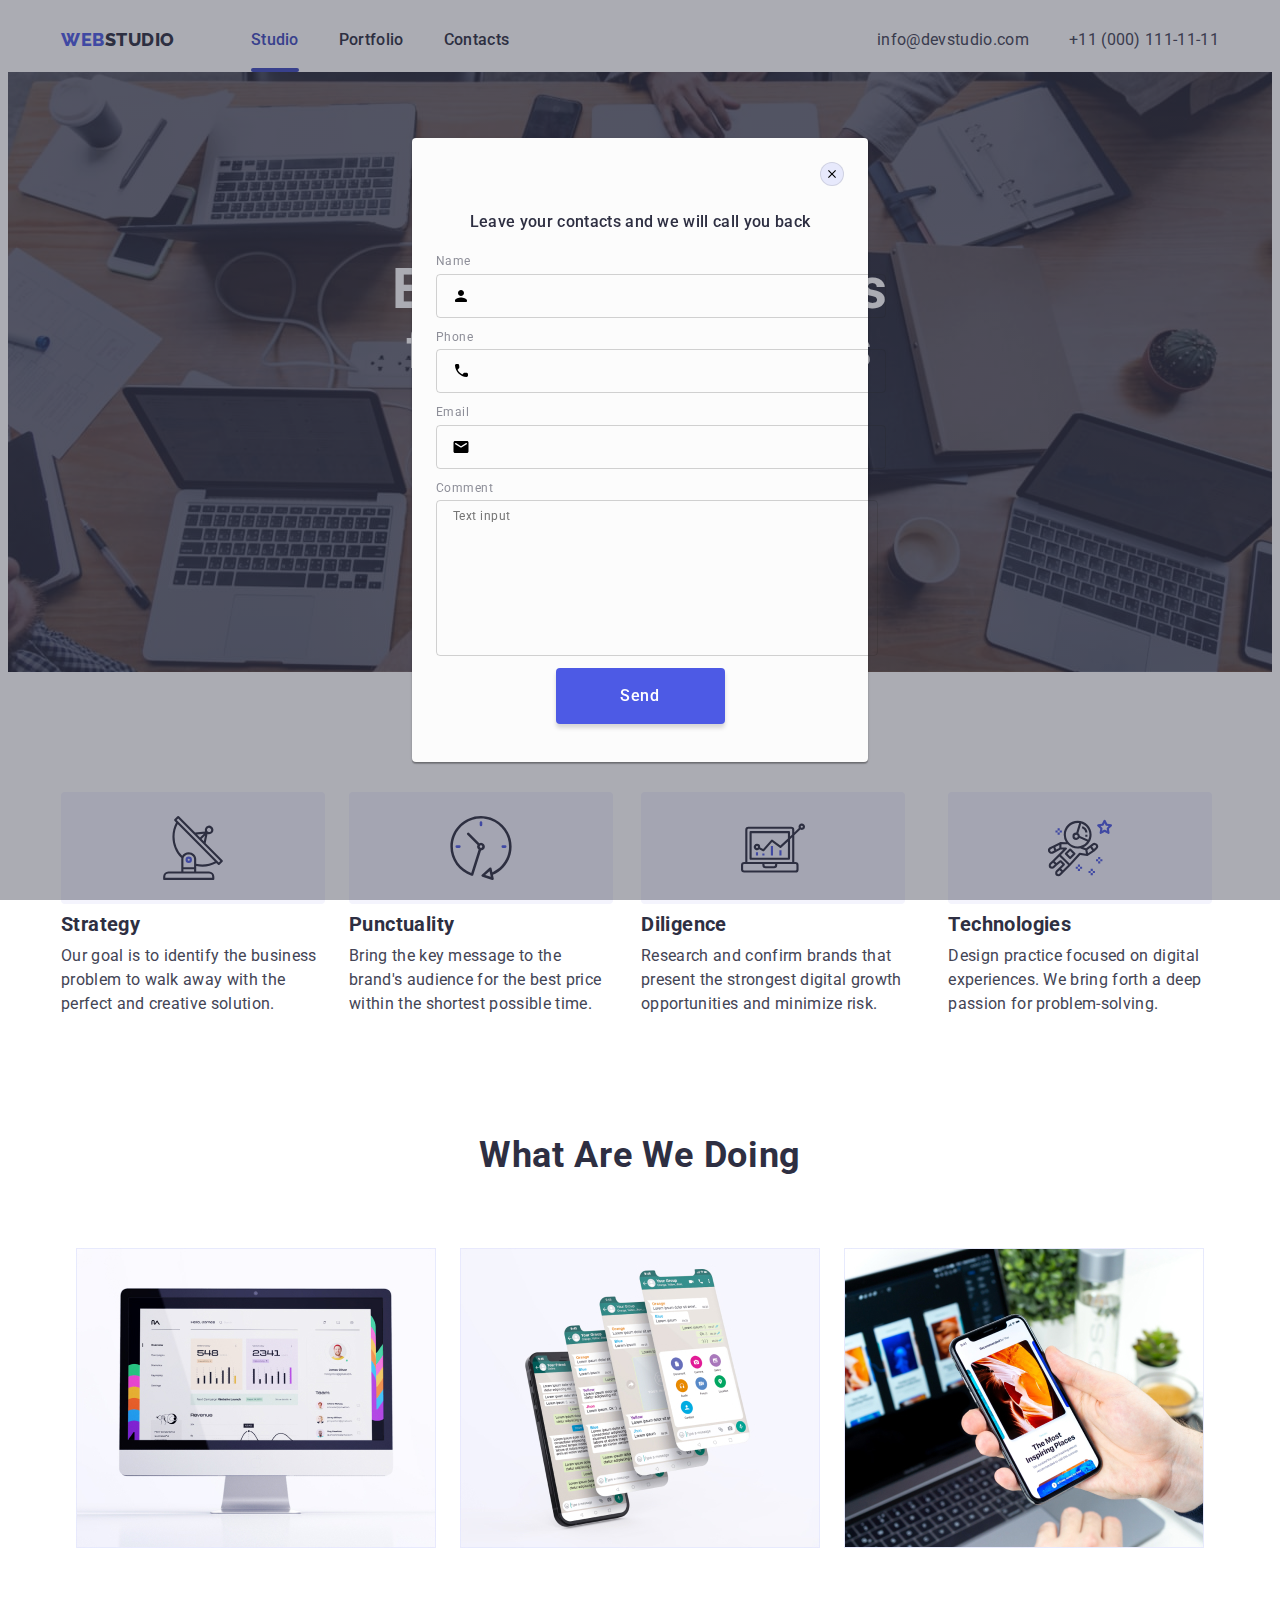
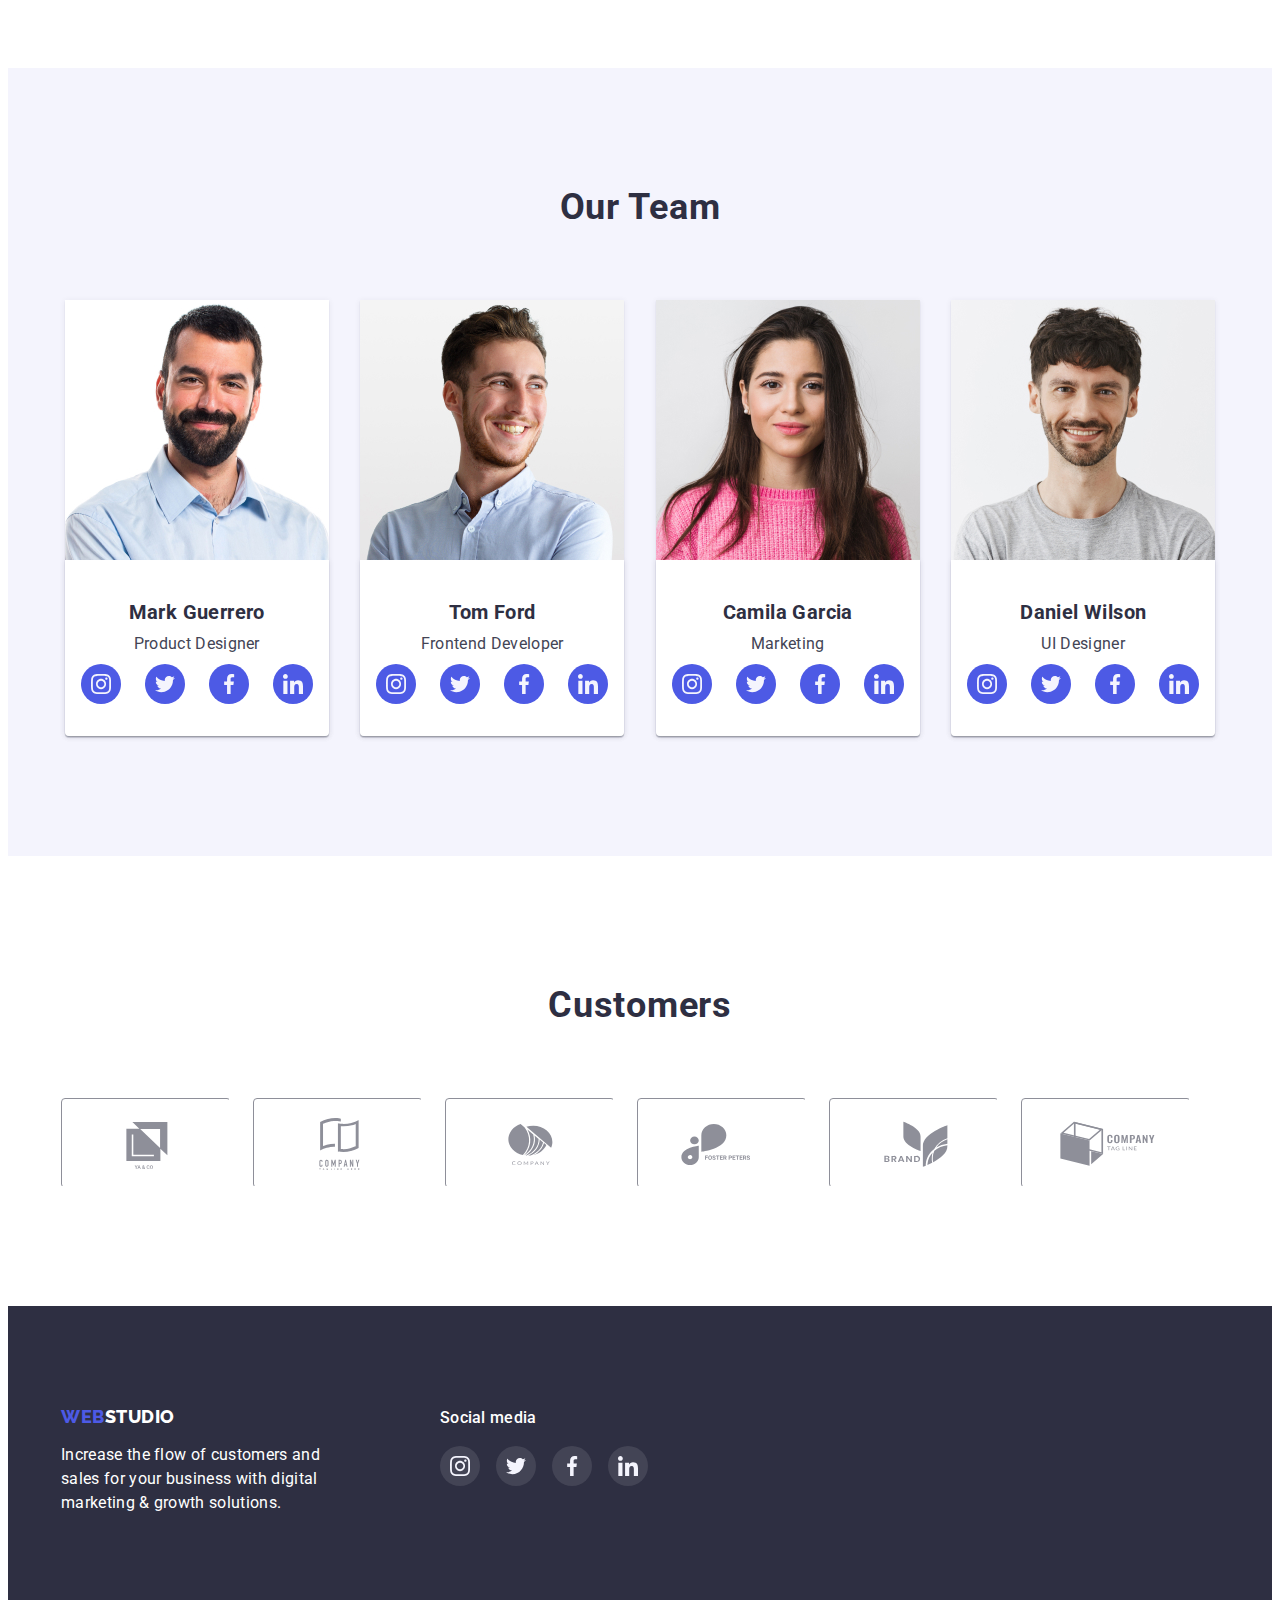
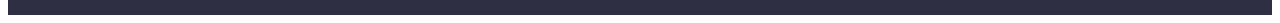
==== commit edfd9efd: "Revert "commit"" ====
--- a/index.html
+++ b/index.html
@@ -66,7 +66,7 @@
             Order Service
           </button>
         </div>
-         <div class="backdrop is-hidden" data-modal>
+        <!--  <div class="backdrop is-hidden" data-modal> -->
         <div class="backdrop" data-modal>
           <div class="modal">
             <button type="button" class="modal-close" data-modal-close>
@@ -490,22 +490,6 @@
             </li>
           </ul>
         </div>
-        
-        <div class="container-footer-soc">
-        <p class="container-footer-soc-title">Subscribe</p>
-        <div class="modal-field">
-          <!-- <label class="input-text" for="subscribe-email"></label> -->
-          <div class="input-wrap">
-            <input
-              class="subscribe-input"
-              type="text"
-              name="subscribe-email"
-              id="subscribe-email"
-              placeholder="E-mail"
-            />
-            <button class="ft-modal-button" type="submit">Subscribe</button>
-          </div>
-        </div>
       </div>
     </footer>
     <script src="./js/modal.js"></script>
--- a/css/styles.css
+++ b/css/styles.css
@@ -56,8 +56,7 @@
 .modal-input:focus + .modal-icon {
   fill: #4d5ae5;
 }
-.modal-comment:hover,
-.modal-comment:focus {
+.modal-comment:hover, .modal-comment:focus{
   border: 1px solid #4d5ae5;
   border-radius: 4px;
   outline: none;
@@ -629,9 +628,8 @@
   padding-right: 120px;
 }
 
-.container-footer-soc {
-  margin-left: 80px;
-}
+/* .container-footer-soc {
+} */
 
 .footer-subtitle {
   font-family: "Roboto", sans-serif;
@@ -718,34 +716,6 @@
   display: block;
   margin-bottom: 16px;
 }
-
-.subscribe-input {
-  width: 100%;
-  height: 40px;
-  border: 1px solid rgba(255, 255, 255, 0.3);
-  filter: drop-shadow(0px 4px 4px rgba(0, 0, 0, 0.15));
-  border-radius: 4px;
-  padding-left: 16px;
-  padding-top: 8px;
-  background-color: #2e2f42;
-}
-
-.ft-modal-button {
-  width: 165px;
-  height: 40px;
-  padding: 8px 24px;
-  font-family: "Roboto";
-  font-style: normal;
-  font-weight: 500;
-  font-size: 16px;
-  line-height: 1.5;
-  letter-spacing: 0.01em;
-  color: #ffffff;
-  background: #4d5ae5;
-  border-radius: 4px;
-  border: none;
-}
-
 /* логотип */
 .logo {
   font-family: "Raleway", sans-serif;
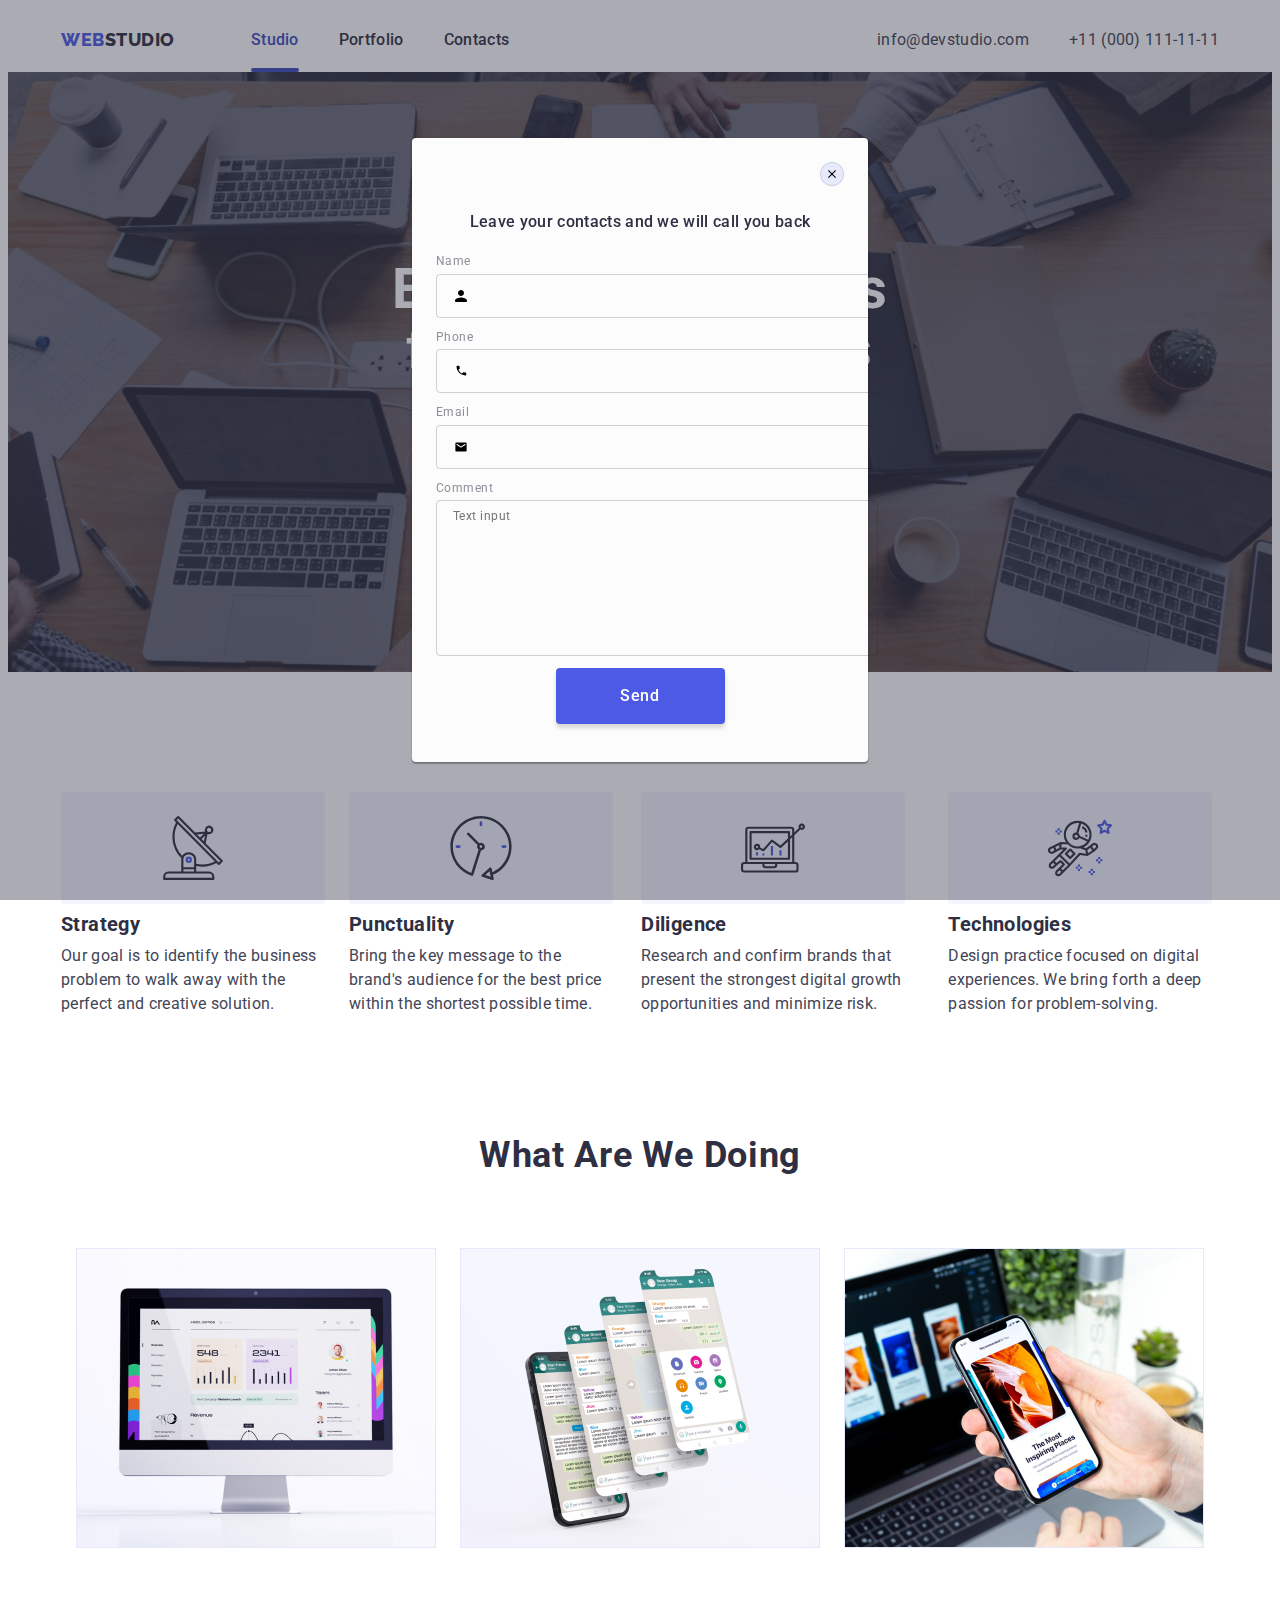
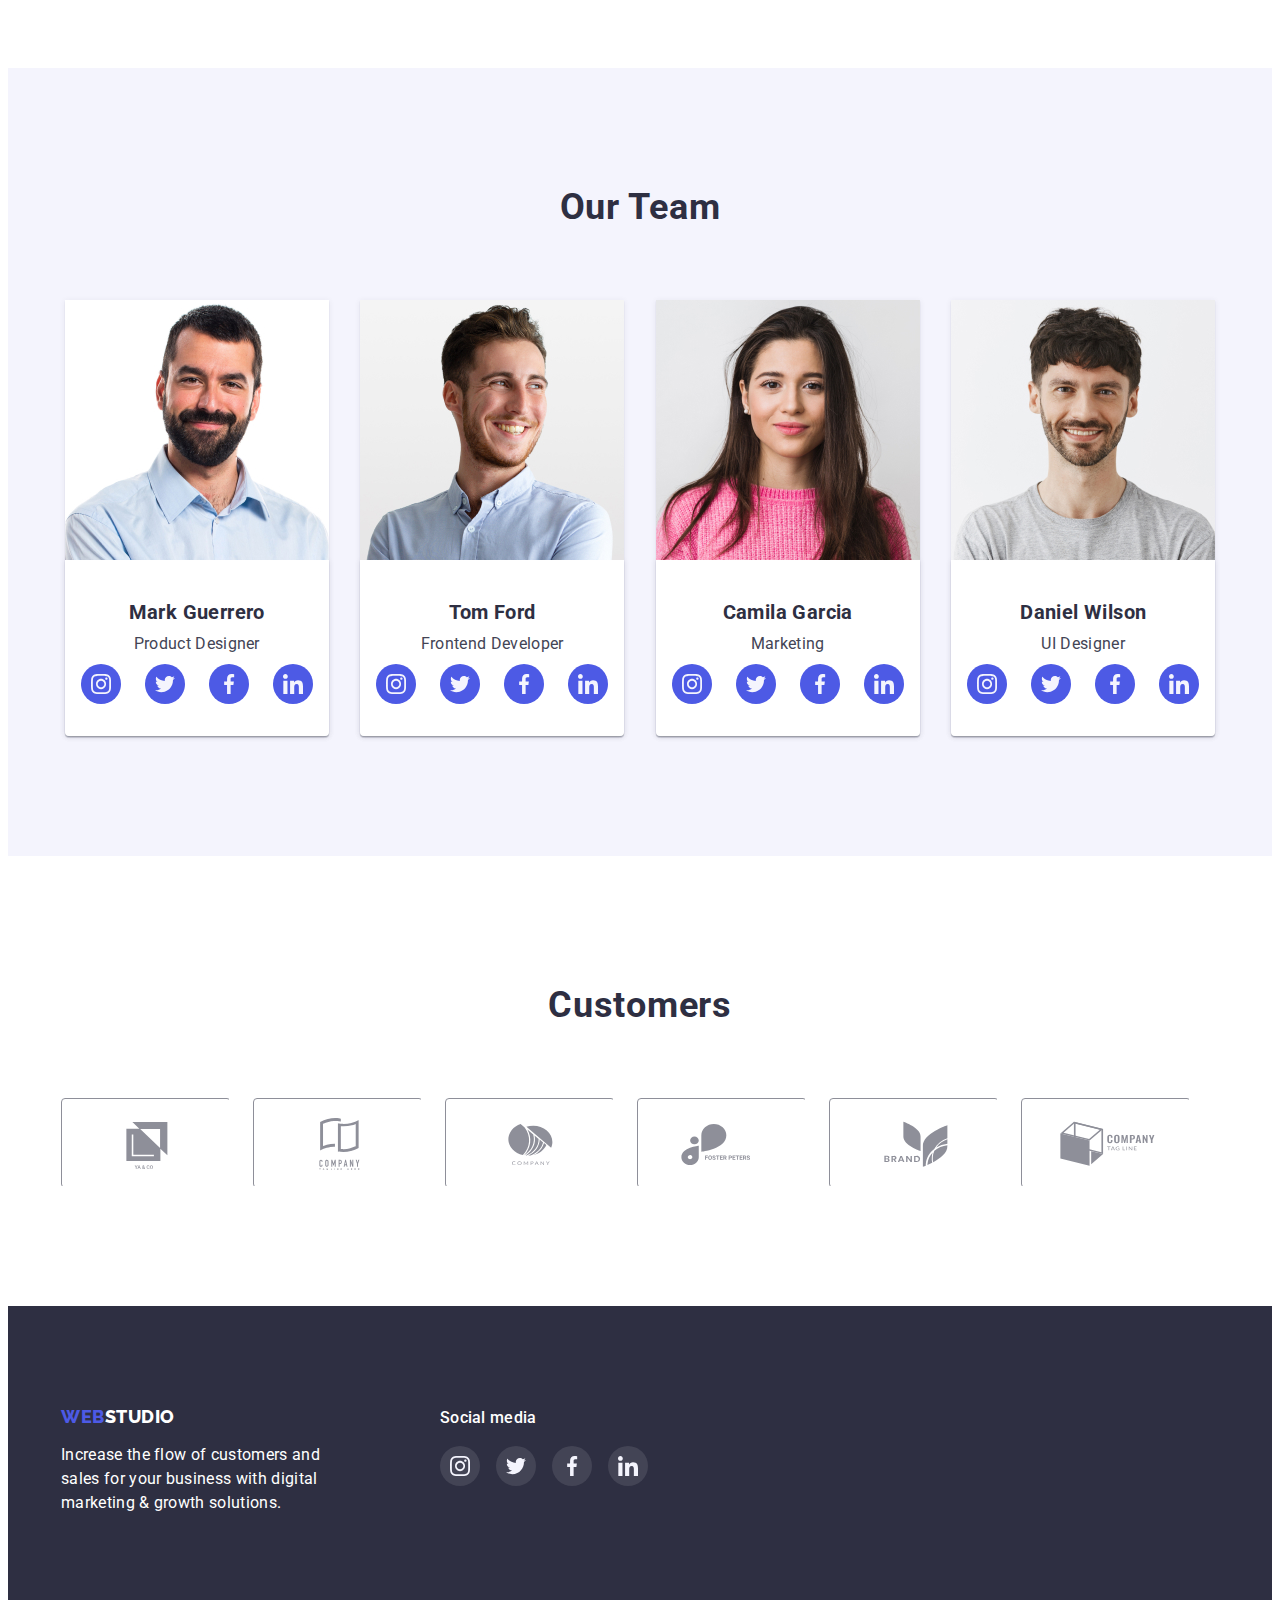
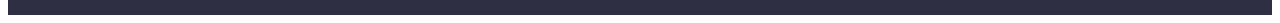
==== commit 09e4c160: "Revert "commit"" ====
--- a/index.html
+++ b/index.html
@@ -101,7 +101,7 @@
                     name="phone"
                     id="phone"
                   />
-                  <svg class="modal-icon" width="18px" height="24px">
+                  <svg class="modal-icon" width="18px" height="18px">
                     <use href="./images/icons.svg#icon-phone-black-icon"></use>
                   </svg>
                 </div>
@@ -115,7 +115,7 @@
                     name="email"
                     id="email"
                   />
-                  <svg class="modal-icon" width="18px" height="24px">
+                  <svg class="modal-icon" width="18px" height="18px">
                     <use href="./images/icons.svg#icon-email-black-icon"></use>
                   </svg>
                 </div>
@@ -130,7 +130,6 @@
                   ></textarea>
                 </div>
               </div>
-              
               <button class="modal-button" type="submit">Send</button>
             </form>
           </div>
--- a/css/styles.css
+++ b/css/styles.css
@@ -47,7 +47,6 @@
 .modal-input:hover {
   border: 1px solid #4d5ae5;
   border-radius: 4px;
-  outline: none;
 }
 /* .modal-input:focus + .modal-icon {
   border: 1px solid #4d5ae5;
@@ -56,11 +55,7 @@
 .modal-input:focus + .modal-icon {
   fill: #4d5ae5;
 }
-.modal-comment:hover, .modal-comment:focus{
-  border: 1px solid #4d5ae5;
-  border-radius: 4px;
-  outline: none;
-}
+
 /* input:focus {
   border: 1px solid #4d5ae5;
   border-radius: 4px;
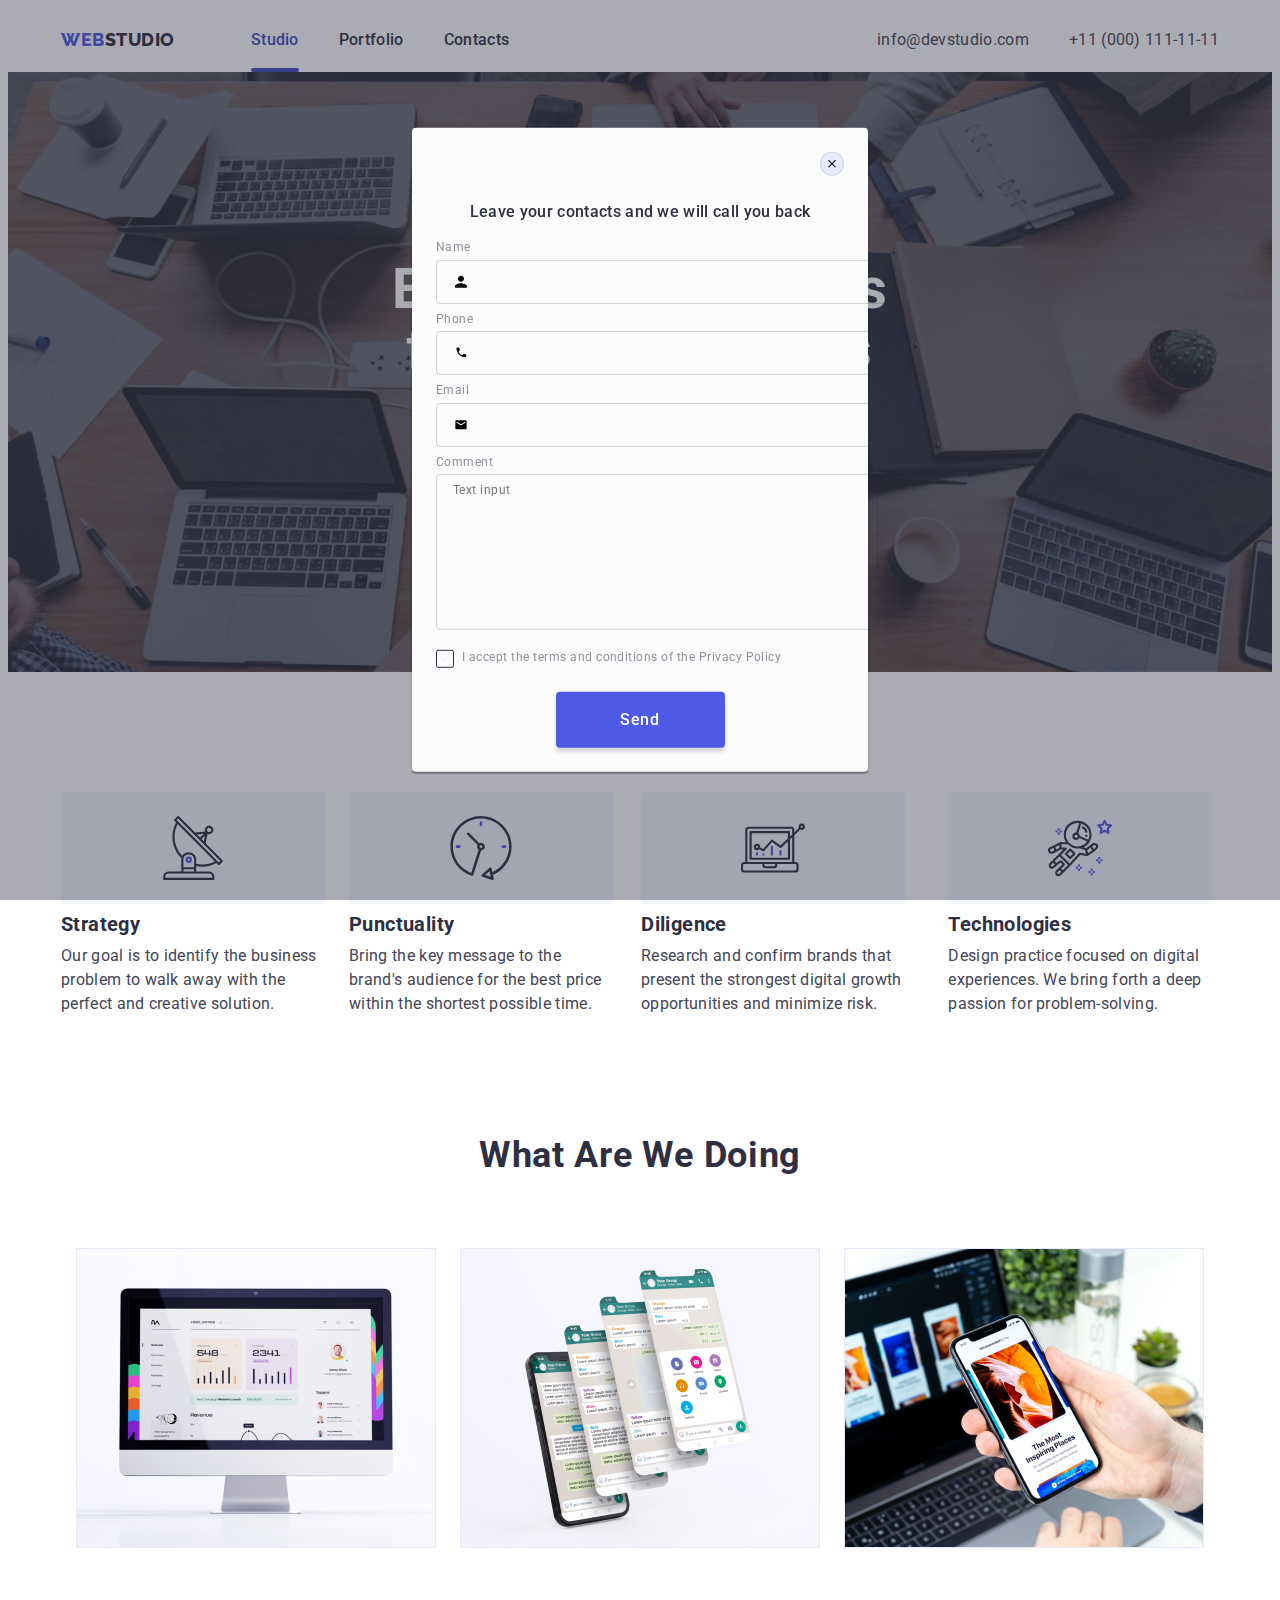
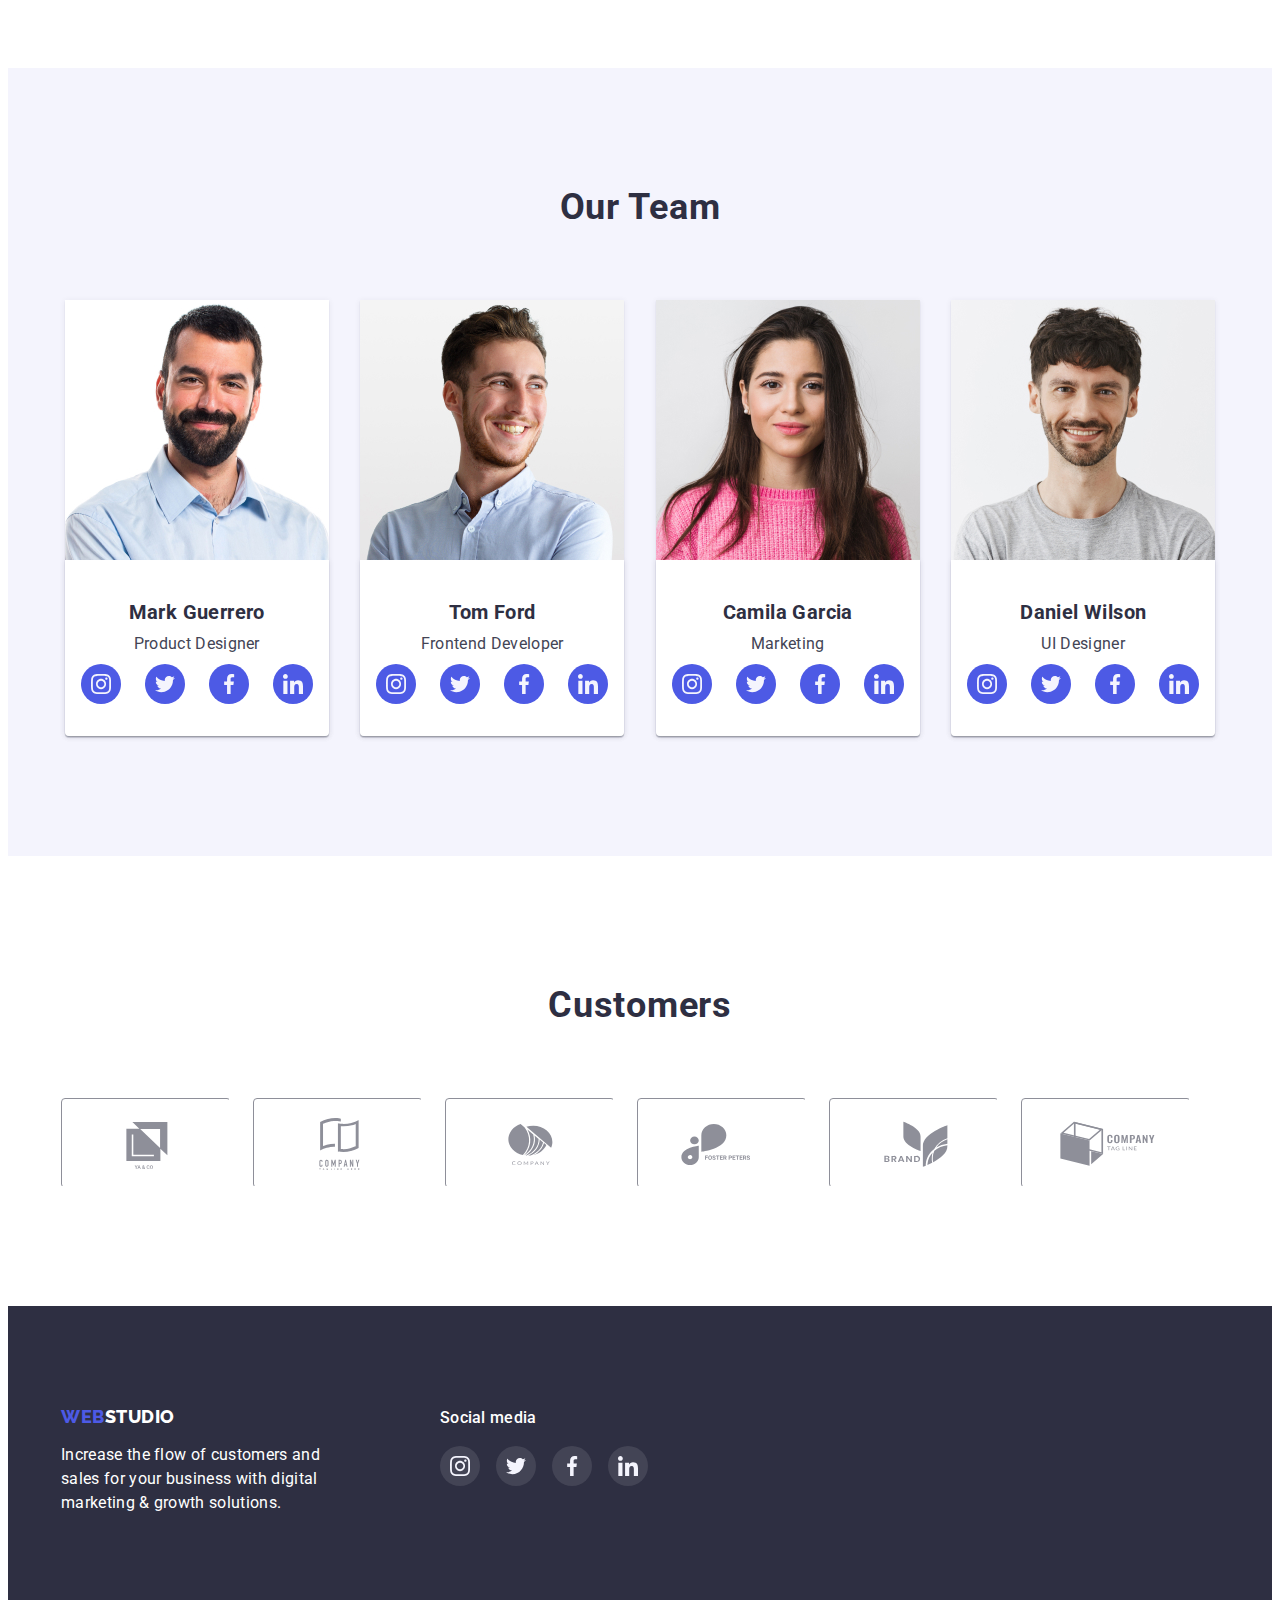
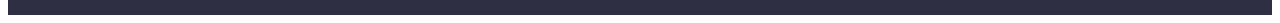
==== commit aae48fe7: "commit" ====
--- a/index.html
+++ b/index.html
@@ -123,13 +123,33 @@
               <div class="modal-field">
                 <label class="input-text" for="Comment">Comment</label>
                 <div class="input-wrap">
-                  <textarea class="modal-comment"
+                  <textarea
+                    class="modal-comment"
                     name="comment"
                     id="comment"
                     placeholder="Text input"
                   ></textarea>
                 </div>
               </div>
+              <div class="check-field">
+                <input
+                  class="input-check visually-hidden"
+                  type="checkbox"
+                  name="policy"
+                  id="policy"
+                  value="true"
+                />
+
+                <label class="input-text" for="policy">
+                  <span>
+                    <svg class="check-icon" width="10px" height="8px">
+                      <use href="./images/icons.svg#icon-Vector"></use>
+                    </svg>
+                  </span>
+                  I accept the terms and conditions of the Privacy Policy</label
+                >
+              </div>
+
               <button class="modal-button" type="submit">Send</button>
             </form>
           </div>
--- a/css/styles.css
+++ b/css/styles.css
@@ -6,7 +6,6 @@
   margin: -1px;
   border: 0;
   padding: 0;
-
   white-space: nowrap;
   clip-path: inset(100%);
   clip: rect(0 0 0 0);
@@ -47,14 +46,17 @@
 .modal-input:hover {
   border: 1px solid #4d5ae5;
   border-radius: 4px;
-}
+  outline: none;
+}
+
+.modal-input:focus + .modal-icon {
+  fill: #4d5ae5;
+}
+
 /* .modal-input:focus + .modal-icon {
   border: 1px solid #4d5ae5;
   border-radius: 4px;
 } */
-.modal-input:focus + .modal-icon {
-  fill: #4d5ae5;
-}
 
 /* input:focus {
   border: 1px solid #4d5ae5;
@@ -77,6 +79,12 @@
   color: rgba(117, 117, 117, 0.5);
   resize: none;
 }
+.modal-comment:focus,
+.modal-comment:hover {
+  border: 1px solid #4d5ae5;
+  border-radius: 4px;
+  outline: none;
+}
 .input-text {
   font-family: "Roboto";
   font-style: normal;
@@ -85,12 +93,49 @@
   line-height: 1.3;
   letter-spacing: 0.04em;
   color: #8e8f99;
-}
+  display: flex;
+  text-align: center;
+}
+
+.input-text span {
+  width: 16px;
+  height: 16px;
+  border: 1.25px solid #2e2f42;
+  border-radius: 2px;
+  margin-right: 8px;
+  fill: transparent;
+}
+
 .modal-field {
   margin-bottom: 8px;
   text-align: left;
 }
 /* chaild дописати для нижн марджина 8пх */
+
+.input-check {
+  padding: 0px;
+  gap: 8px;
+  border: 1.25px solid #2e2f42;
+  border-radius: 2px;
+  /* outline: none; */
+}
+.check-field {
+  margin-top: 16px;
+  margin-bottom: 24px;
+}
+.check-icon {
+  /* display: flex;
+   */
+}
+
+.input-check:checked + .input-text span {
+  background-color: #404bbf;
+  border: none;
+  fill: #f4f4fd;
+  border: 1.25px solid #2e2f42;
+  border-radius: 2px;
+}
+
 .modal-button {
   width: 169px;
   height: 56px;
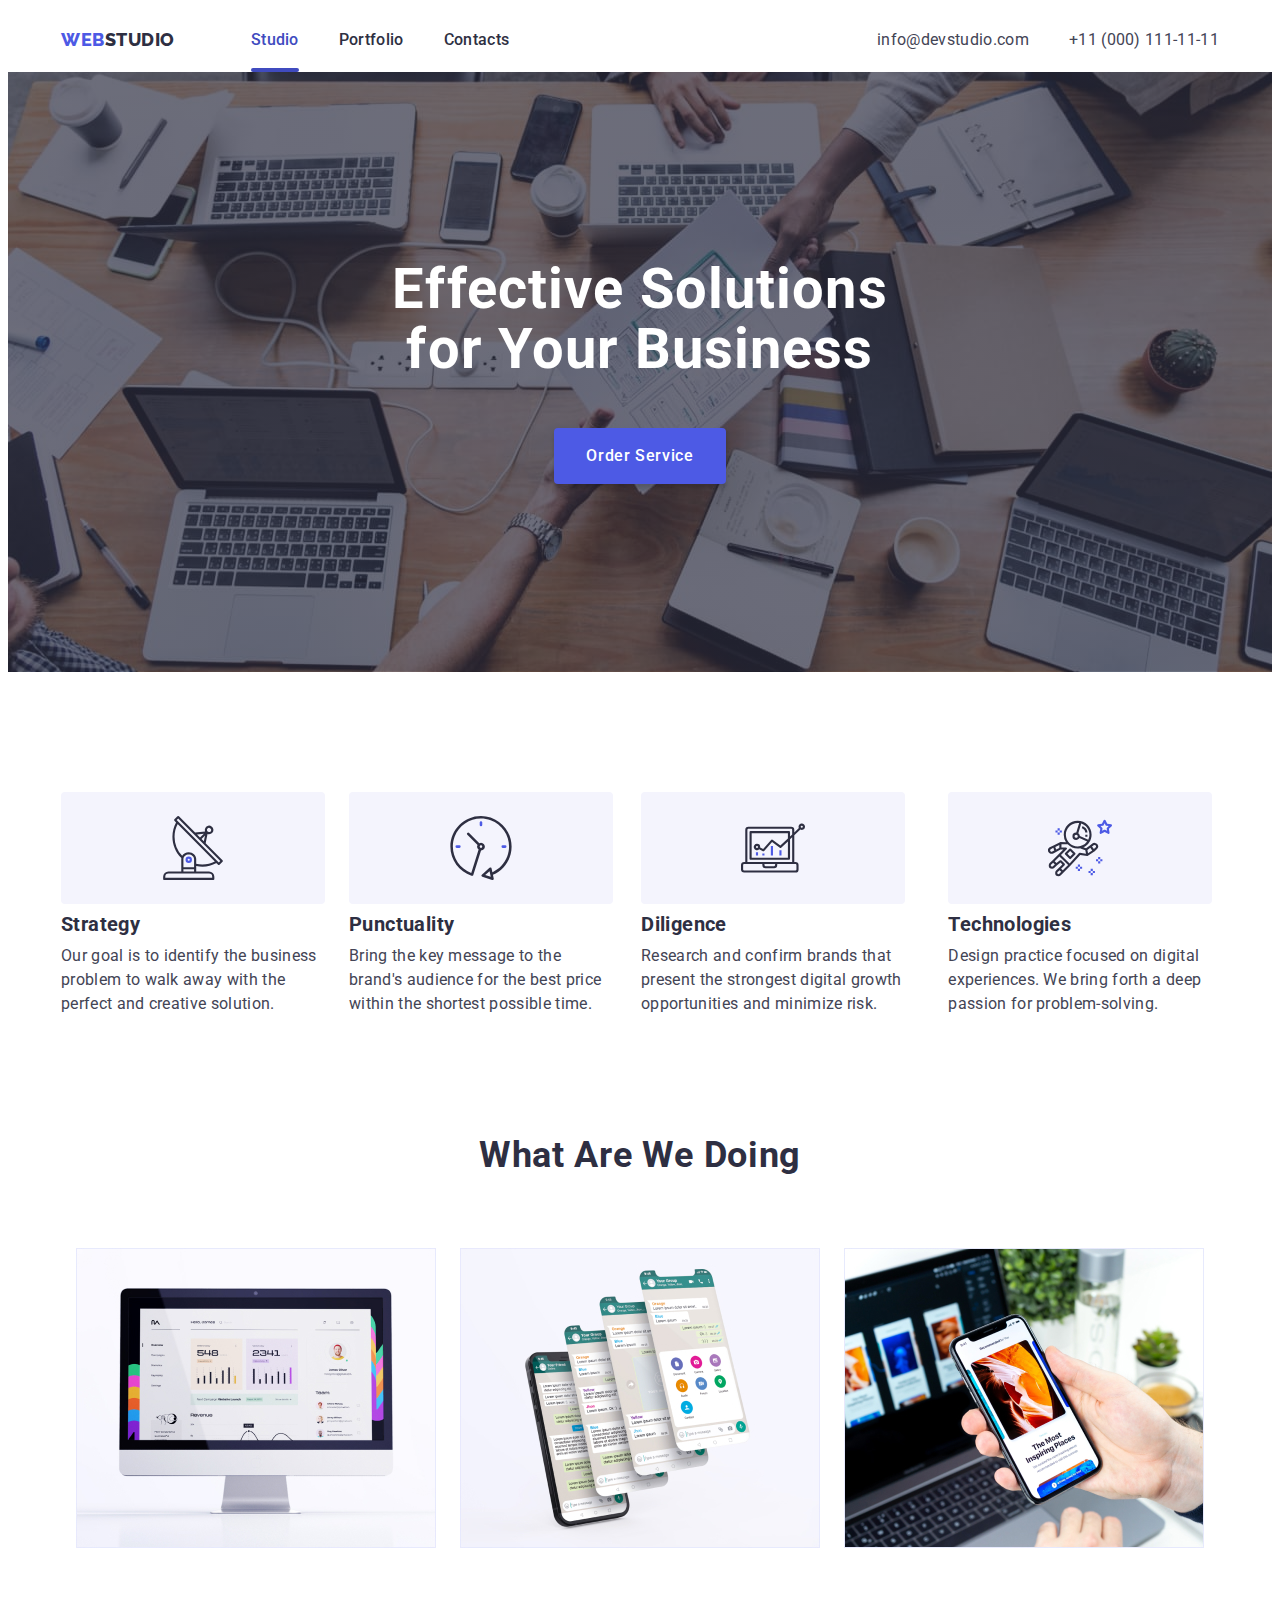
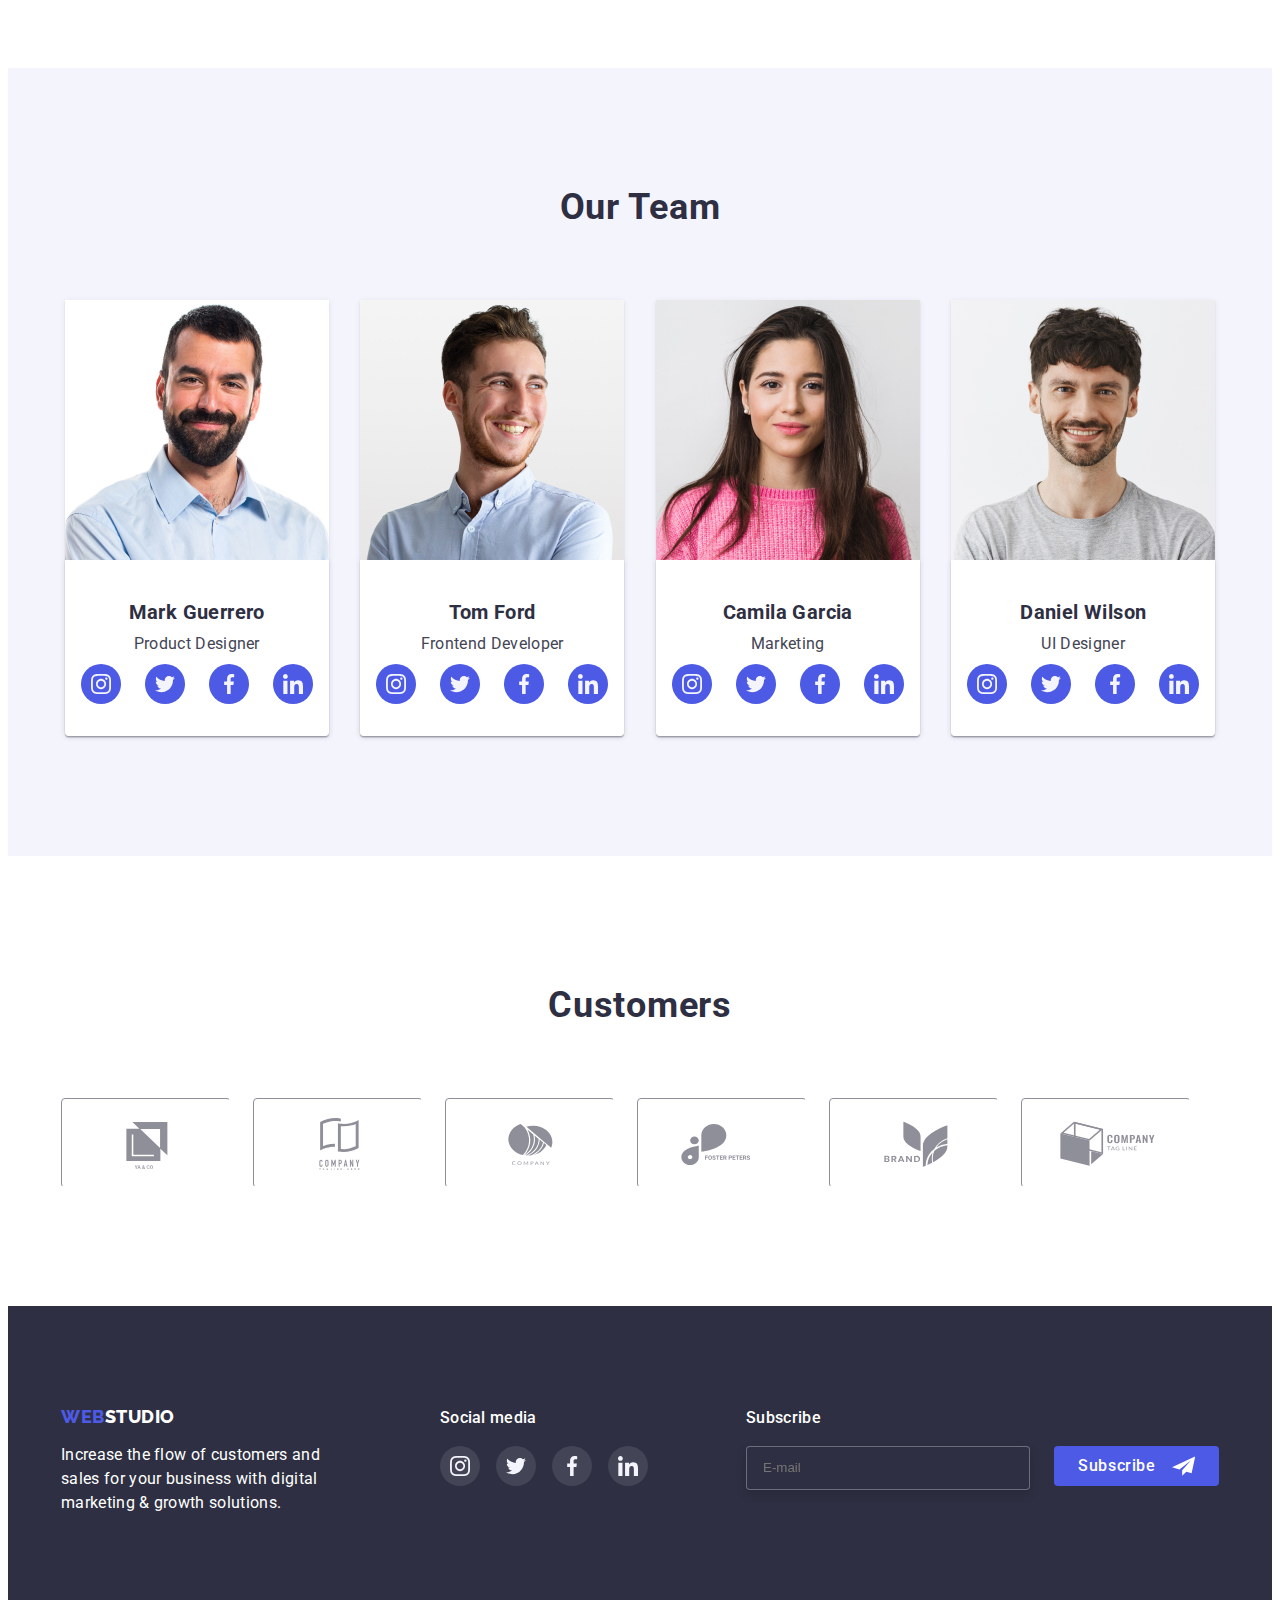
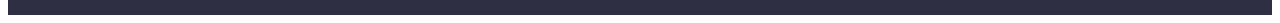
==== commit 9504b750: "commit" ====
--- a/index.html
+++ b/index.html
@@ -67,7 +67,7 @@
           </button>
         </div>
         <!--  <div class="backdrop is-hidden" data-modal> -->
-        <div class="backdrop" data-modal>
+        <div class="backdrop is-hidden" data-modal>
           <div class="modal">
             <button type="button" class="modal-close" data-modal-close>
               <svg class="modal-icon-close" width="8" height="8">
@@ -139,14 +139,14 @@
                   id="policy"
                   value="true"
                 />
-
                 <label class="input-text" for="policy">
                   <span>
                     <svg class="check-icon" width="10px" height="8px">
                       <use href="./images/icons.svg#icon-Vector"></use>
                     </svg>
                   </span>
-                  I accept the terms and conditions of the Privacy Policy</label
+                  I accept the terms and conditions of the
+                  <a class="policy-link" href="#">Privacy Policy</a></label
                 >
               </div>
 
@@ -509,6 +509,28 @@
             </li>
           </ul>
         </div>
+
+        <div class="container-footer-subscribe">
+          <p class="container-footer-soc-title">Subscribe</p>
+          <div class="subscribe-position">
+            <form class="">
+              <label class="subscribe-label" for="Subscribe"></label>
+              <input
+                class="subscribe-input"
+                type="text"
+                name="Subscribe"
+                id="Subscribe"
+                placeholder="E-mail"
+              />
+            </form>
+            <button class="button-subscribe" type="submit">
+              Subscribe
+              <svg class="icon-frame" width="24" height="24">
+                <use href="./images/icons.svg#icon-Frame"></use>
+              </svg>
+            </button>
+          </div>
+        </div>
       </div>
     </footer>
     <script src="./js/modal.js"></script>
--- a/css/styles.css
+++ b/css/styles.css
@@ -31,6 +31,9 @@
   background-color: transparent;
   border: 1px solid rgba(33, 33, 33, 0.2);
   border-radius: 4px;
+  transition-property: border;
+  transition-duration: 250ms;
+  transition-timing-function: cubic-bezier(0.4, 0, 0.2, 1);
 }
 .modal-icon {
   position: absolute;
@@ -48,21 +51,21 @@
   border-radius: 4px;
   outline: none;
 }
-
+.policy-link {
+  font-family: "Roboto";
+  font-style: normal;
+  font-weight: 400;
+  font-size: 12px;
+  line-height: 16px;
+  letter-spacing: 0.04em;
+  text-decoration-line: underline;
+  color: #4d5ae5;
+  text-indent: 0.5em;
+}
 .modal-input:focus + .modal-icon {
   fill: #4d5ae5;
 }
 
-/* .modal-input:focus + .modal-icon {
-  border: 1px solid #4d5ae5;
-  border-radius: 4px;
-} */
-
-/* input:focus {
-  border: 1px solid #4d5ae5;
-  border-radius: 4px;
-  color: #4d5ae5;
-} */
 .modal-comment {
   width: 100%;
   height: 138px;
@@ -78,6 +81,9 @@
   letter-spacing: 0.04em;
   color: rgba(117, 117, 117, 0.5);
   resize: none;
+  transition-property: border;
+  transition-duration: 250ms;
+  transition-timing-function: cubic-bezier(0.4, 0, 0.2, 1);
 }
 .modal-comment:focus,
 .modal-comment:hover {
@@ -110,7 +116,8 @@
   margin-bottom: 8px;
   text-align: left;
 }
-/* chaild дописати для нижн марджина 8пх */
+
+/* lastchild дописати для нижн марджина 8пх */
 
 .input-check {
   padding: 0px;
@@ -122,10 +129,6 @@
 .check-field {
   margin-top: 16px;
   margin-bottom: 24px;
-}
-.check-icon {
-  /* display: flex;
-   */
 }
 
 .input-check:checked + .input-text span {
@@ -756,6 +759,54 @@
   display: block;
   margin-bottom: 16px;
 }
+.container-footer-subscribe {
+  display: block;
+  margin-left: auto;
+}
+.subscribe-position {
+  display: flex;
+  justify-content: flex-end;
+  gap: 24px;
+}
+
+.subscribe-input {
+  height: 40px;
+  width: 264px;
+  color: #ffffff;
+  border: 1px solid rgba(255, 255, 255, 0.3);
+  filter: drop-shadow(0px 4px 4px rgba(0, 0, 0, 0.15));
+  border-radius: 4px;
+  background-color: #2e2f42;
+  padding-left: 16px;
+}
+
+.button-subscribe {
+  width: 165px;
+  height: 40px;
+  padding: 8px 24px;
+  gap: 16px;
+  background: #4d5ae5;
+  border-radius: 4px;
+  font-family: "Roboto";
+  font-style: normal;
+  font-weight: 500;
+  font-size: 16px;
+  line-height: 1.5;
+  text-align: center;
+  letter-spacing: 0.04em;
+  color: #ffffff;
+  border: none;
+  display: flex;
+  cursor: pointer;
+  transition-property: background;
+  transition-duration: 250ms;
+  transition-timing-function: cubic-bezier(0.4, 0, 0.2, 1);
+}
+.button-subscribe:hover,
+.button-subscribe:focus {
+  background: #404bbf;
+}
+
 /* логотип */
 .logo {
   font-family: "Raleway", sans-serif;
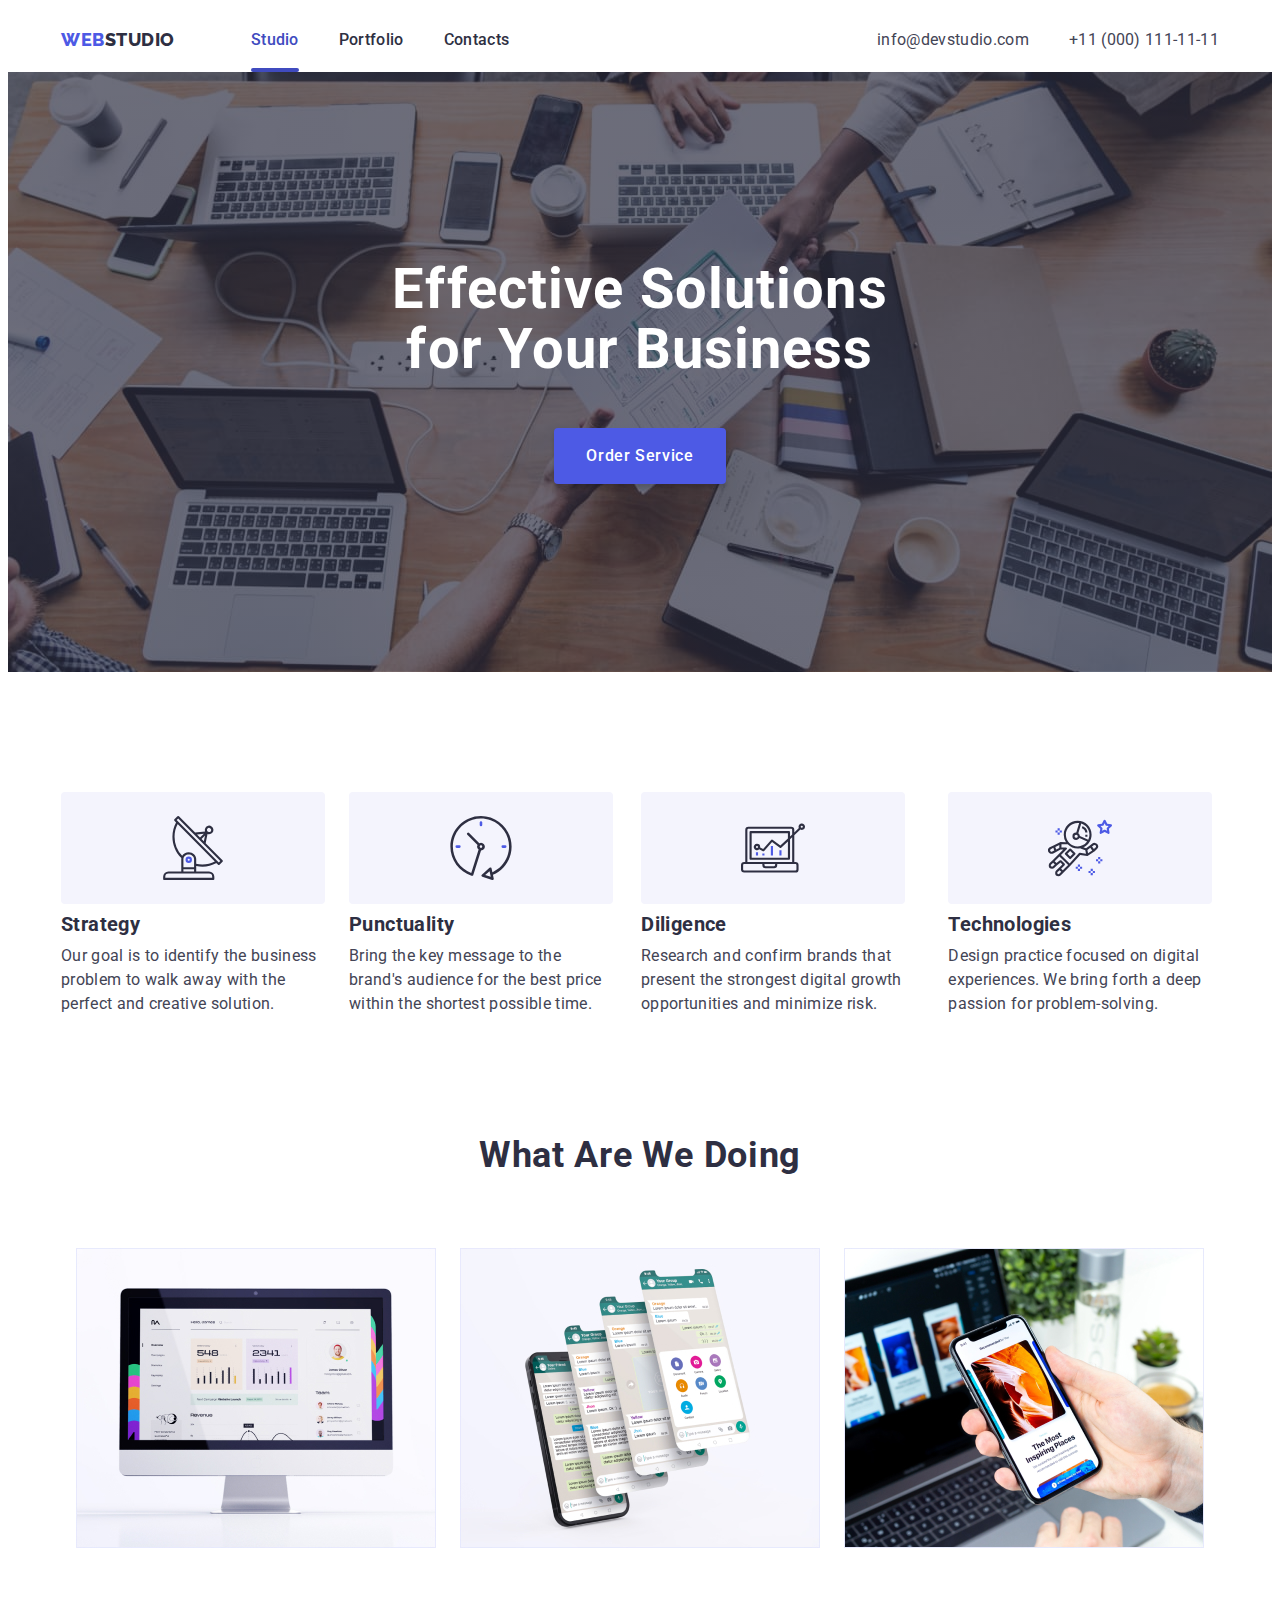
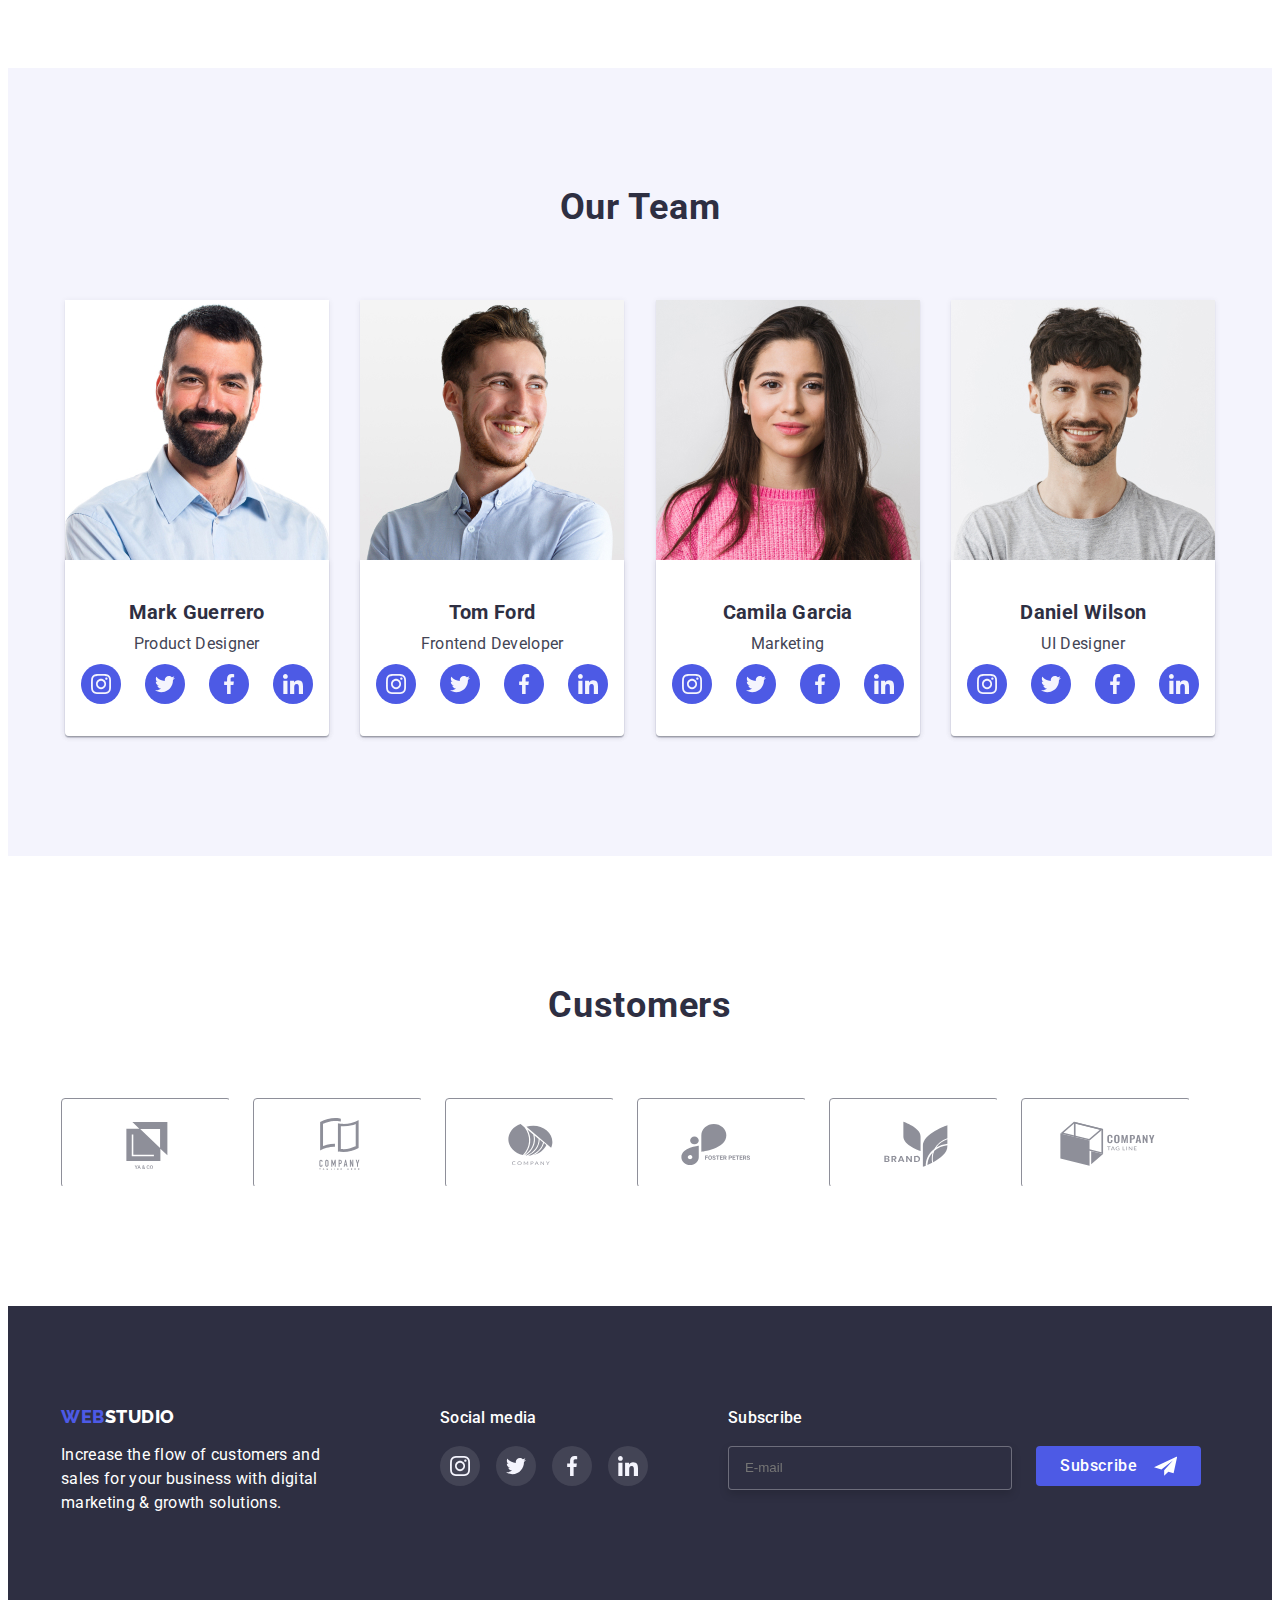
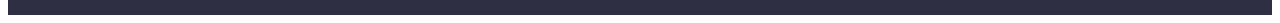
==== commit 786532c5: "commit" ====
--- a/index.html
+++ b/index.html
@@ -62,14 +62,14 @@
       <section class="section-hero hero-wrap">
         <div class="container">
           <h1 class="hero">Effective Solutions for Your Business</h1>
-          <button type="button" class="button-hero" data-modal-open>
+          <button class="button-hero" type="button" data-modal-open>
             Order Service
           </button>
         </div>
         <!--  <div class="backdrop is-hidden" data-modal> -->
         <div class="backdrop is-hidden" data-modal>
           <div class="modal">
-            <button type="button" class="modal-close" data-modal-close>
+            <button class="modal-close" type="button" data-modal-close>
               <svg class="modal-icon-close" width="8" height="8">
                 <use href="./images/icons.svg#icon-close-black"></use>
               </svg>
@@ -80,56 +80,43 @@
             <form class="modal-form">
               <div class="modal-field">
                 <label class="input-text" for="name">Name</label>
-                <div class="input-wrap">
-                  <input
-                    class="modal-input"
-                    type="text"
-                    name="name"
-                    id="name"
-                  />
-                  <svg class="modal-icon" width="18px" height="18px">
-                    <use href="./images/icons.svg#icon-person-black-icon"></use>
-                  </svg>
-                </div>
+                <input class="modal-input" type="text" name="name" id="name" />
+                <svg class="modal-icon" width="18px" height="18px">
+                  <use href="./images/icons.svg#icon-person-black-icon"></use>
+                </svg>
               </div>
               <div class="modal-field">
                 <label class="input-text" for="phone">Phone</label>
-                <div class="input-wrap">
-                  <input
-                    class="modal-input"
-                    type="text"
-                    name="phone"
-                    id="phone"
-                  />
-                  <svg class="modal-icon" width="18px" height="18px">
-                    <use href="./images/icons.svg#icon-phone-black-icon"></use>
-                  </svg>
-                </div>
+                <input
+                  class="modal-input"
+                  type="text"
+                  name="phone"
+                  id="phone"
+                />
+                <svg class="modal-icon" width="18px" height="24px">
+                  <use href="./images/icons.svg#icon-phone-black-icon"></use>
+                </svg>
               </div>
               <div class="modal-field">
                 <label class="input-text" for="email">Email</label>
-                <div class="input-wrap">
-                  <input
-                    class="modal-input"
-                    type="text"
-                    name="email"
-                    id="email"
-                  />
-                  <svg class="modal-icon" width="18px" height="18px">
-                    <use href="./images/icons.svg#icon-email-black-icon"></use>
-                  </svg>
-                </div>
+                <input
+                  class="modal-input"
+                  type="text"
+                  name="email"
+                  id="email"
+                />
+                <svg class="modal-icon" width="18px" height="24px">
+                  <use href="./images/icons.svg#icon-email-black-icon"></use>
+                </svg>
               </div>
               <div class="modal-field">
                 <label class="input-text" for="Comment">Comment</label>
-                <div class="input-wrap">
-                  <textarea
-                    class="modal-comment"
-                    name="comment"
-                    id="comment"
-                    placeholder="Text input"
-                  ></textarea>
-                </div>
+                <textarea
+                  class="modal-comment"
+                  name="comment"
+                  id="comment"
+                  placeholder="Text input"
+                ></textarea>
               </div>
               <div class="check-field">
                 <input
@@ -510,26 +497,23 @@
           </ul>
         </div>
 
-        <div class="container-footer-subscribe">
+        <div class="subscribe-position">
           <p class="container-footer-soc-title">Subscribe</p>
-          <div class="subscribe-position">
-            <form class="">
-              <label class="subscribe-label" for="Subscribe"></label>
-              <input
-                class="subscribe-input"
-                type="text"
-                name="Subscribe"
-                id="Subscribe"
-                placeholder="E-mail"
-              />
-            </form>
+          <form class="subscribe-form">
+            <input
+              class="subscribe-input"
+              type="text"
+              name="Subscribe"
+              id="Subscribe"
+              placeholder="E-mail"
+            />
             <button class="button-subscribe" type="submit">
               Subscribe
               <svg class="icon-frame" width="24" height="24">
                 <use href="./images/icons.svg#icon-Frame"></use>
               </svg>
             </button>
-          </div>
+          </form>
         </div>
       </div>
     </footer>
--- a/css/styles.css
+++ b/css/styles.css
@@ -38,7 +38,7 @@
 .modal-icon {
   position: absolute;
   left: 16px;
-  top: 50%;
+  top: 65%;
   transform: translateY(-50%);
 }
 .input-wrap {
@@ -115,6 +115,7 @@
 .modal-field {
   margin-bottom: 8px;
   text-align: left;
+  position: relative;
 }
 
 /* lastchild дописати для нижн марджина 8пх */
@@ -196,6 +197,7 @@
   box-shadow: 0px 1px 1px rgba(0, 0, 0, 0.14), 0px 1px 3px rgba(0, 0, 0, 0.12),
     0px 2px 1px rgba(0, 0, 0, 0.2);
   border-radius: 4px;
+  /* padding: 72px 24px 24px 24px; */
   padding: 24px;
   transition: transform 300ms linear;
 }
@@ -764,6 +766,9 @@
   margin-left: auto;
 }
 .subscribe-position {
+  margin-left: 80px;
+}
+.subscribe-form {
   display: flex;
   justify-content: flex-end;
   gap: 24px;
